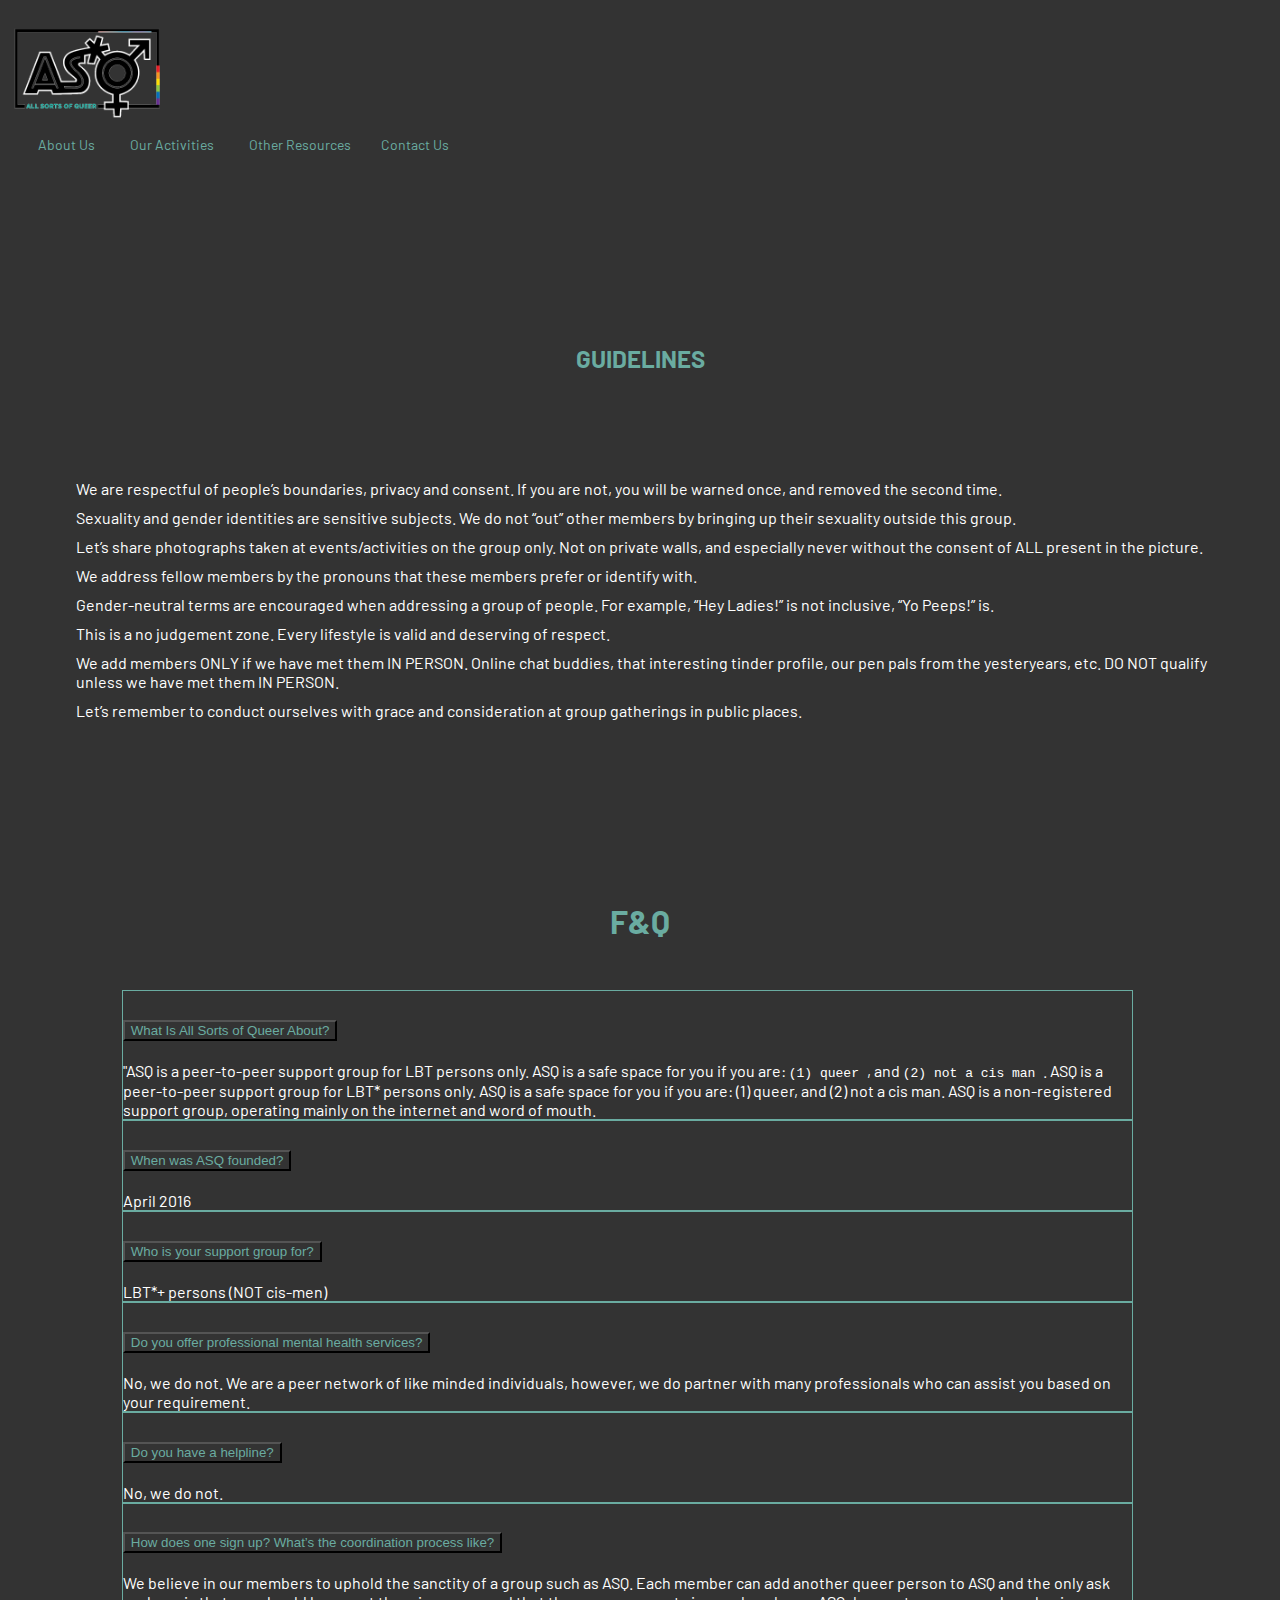
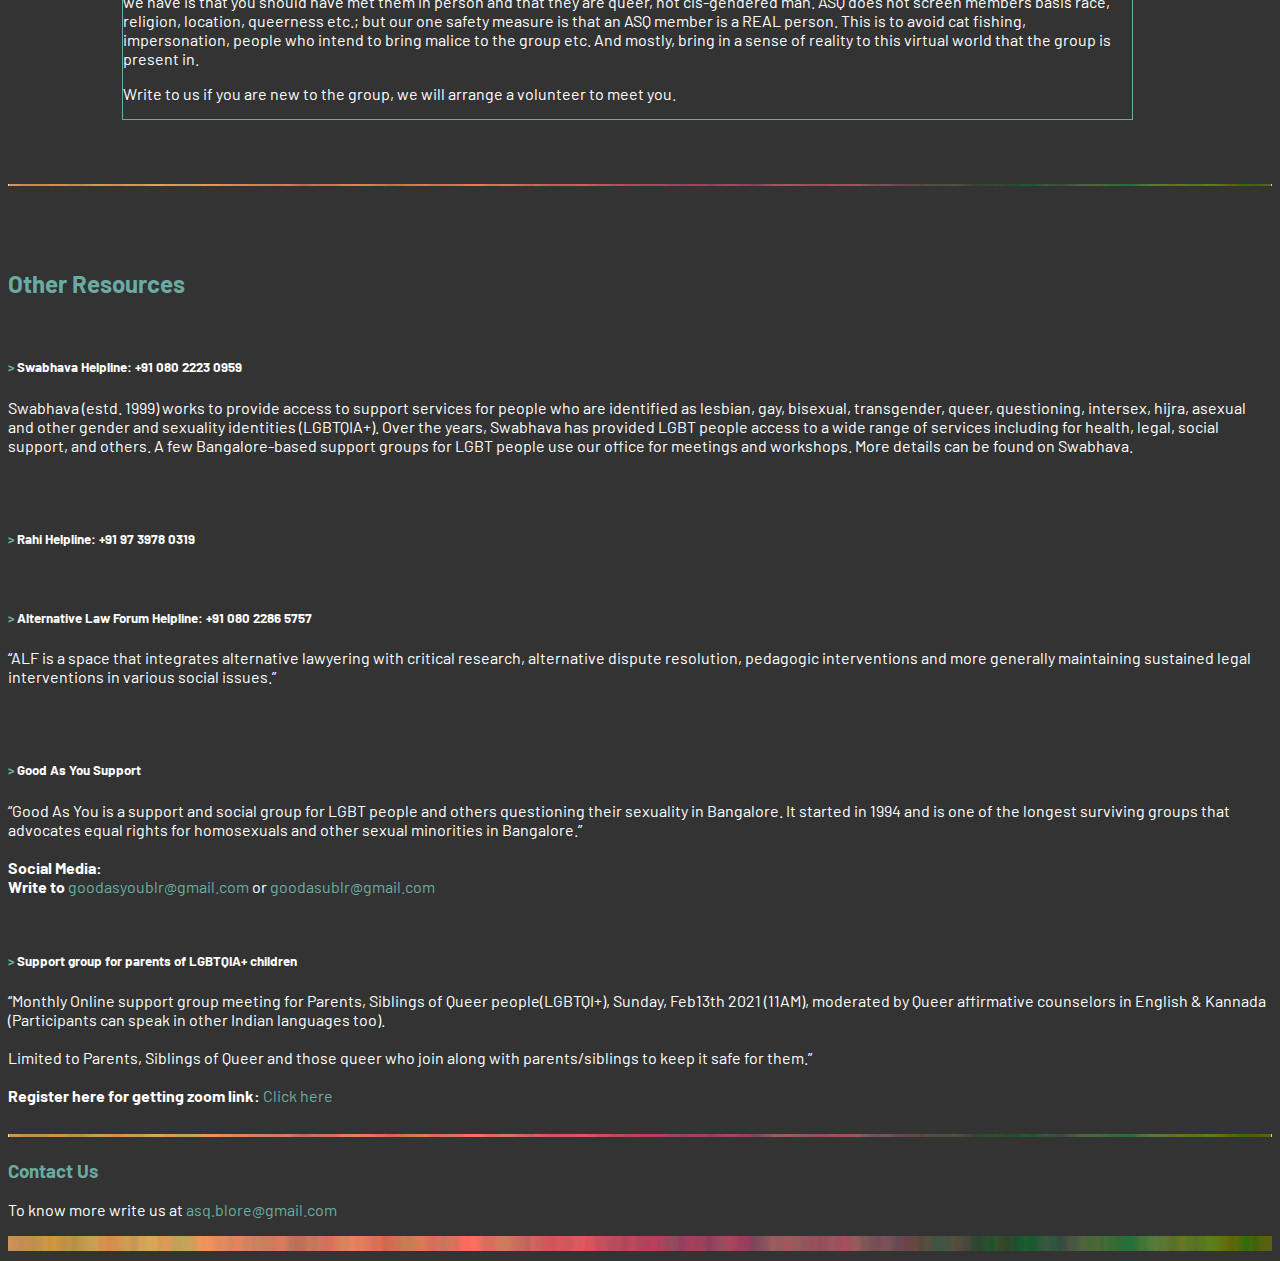
==== guidelines.html @ c31abba2 "feat: Added assets & font & dompleted remain UI work" ====
<!DOCTYPE html>
<html lang="en">

<head>
  <meta charset="utf-8">
  <meta content="width=device-width, initial-scale=1.0" name="viewport">
  <title>All Sorts of Queer - Guidelines</title>
  <meta content="" name="description">
  <meta content="" name="keywords">

  <!-- Favicons -->
  <link href="assets/img/favicon.ico" rel="icon" />

  <!-- Google Fonts -->
  <link rel="preconnect" href="https://fonts.googleapis.com">
  <link rel="preconnect" href="https://fonts.gstatic.com" crossorigin>
  <link href="https://fonts.googleapis.com/css2?family=Barlow:wght@300&display=swap" rel="stylesheet">

  <!-- Vendor CSS Files -->
  <link href="assets/vendor/aos/aos.css" rel="stylesheet" />
  <link href="assets/vendor/bootstrap/css/bootstrap.min.css" rel="stylesheet" />
  <link href="assets/vendor/bootstrap-icons/bootstrap-icons.css" rel="stylesheet" />
  <link href="assets/vendor/boxicons/css/boxicons.min.css" rel="stylesheet" />
  <link href="assets/vendor/glightbox/css/glightbox.min.css" rel="stylesheet" />
  <link href="assets/vendor/remixicon/remixicon.css" rel="stylesheet" />
  <link href="assets/vendor/swiper/swiper-bundle.min.css" rel="stylesheet" />

  <!-- Template Main CSS File -->
  <link href="assets/css/style.css" rel="stylesheet" />
</head>

<body>
  <!-- ======= Header ======= -->
  <header id="header" class="fixed-top">
    <div class="container d-flex align-items-center justify-content-between">
      <a href="index.html" class="logo"><img src="assets/img/ASQ-Logo.gif" alt="" style="max-height: 100px" /></a>
      <nav id="navbar" class="navbar">
        <ul>
          <li class="dropdown">
            <a href="#"><span>About Us</span> <i class="bi bi-chevron-down"></i></a>
            <ul>
              <li><a href="guidelines.html">Guidelines</a></li>
              <li><a href="guidelines.html#faq">FAQs</a></li>
            </ul>
          </li>
          <li class="dropdown">
            <a href="#"><span>Our Activities</span> <i class="bi bi-chevron-down"></i></a>
            <ul>
              <li><a href="#">Rooted Meetings</a></li>
              <li><a href="#">Other types of meetings</a></li>
            </ul>
          </li>
          <li>
            <a class="nav-link scrollto" href="#other-resources">Other Resources</a>
          </li>
          <li><a class="nav-link scrollto" href="#contact">Contact Us</a></li>
        </ul>
        <i class="bi bi-list mobile-nav-toggle"></i>
      </nav>
    </div>
  </header>
  <!-- End Header -->

  <!-- ======= Start Main ======= -->
  <main id="main">
    <!-- ======= Guidelines Section ======= -->
    <section class="inner-page about">
      <div class="container-lg" data-aos="fade-up">
        <div class="section-title">
          <h2>Guidelines</h2>
        </div>
        <div class="row content">
          <div class="d-flex justify-content-center align-items-center">
            <ul>
              <li><i class="ri-check-double-line"></i> We are respectful of people’s boundaries, privacy and consent. If
                you are not, you will be warned once, and removed the second time. </li>
              <li><i class="ri-check-double-line"></i> Sexuality and gender identities are sensitive subjects. We do not
                “out” other members by bringing up their sexuality outside this group.</li>
              <li><i class="ri-check-double-line"></i> Let’s share photographs taken at events/activities on the group
                only. Not on private walls, and especially never without the consent of ALL present in the picture.
              </li>
              <li><i class="ri-check-double-line"></i> We address fellow members by the pronouns that these members
                prefer or identify with.</li>
              <li><i class="ri-check-double-line"></i> Gender-neutral terms are encouraged when addressing a group of
                people. For example, “Hey Ladies!” is not inclusive, “Yo Peeps!” is. </li>
              <li><i class="ri-check-double-line"></i> This is a no judgement zone. Every lifestyle is valid and
                deserving of respect.</li>
              <li><i class="ri-check-double-line"></i> We add members ONLY if we have met them IN PERSON. Online chat
                buddies, that interesting tinder profile, our pen pals from the yesteryears, etc. DO NOT qualify unless
                we have met them IN PERSON.</li>
              <li><i class="ri-check-double-line"></i> Let’s remember to conduct ourselves with grace and consideration
                at group gatherings in public places.</li>
            </ul>
          </div>
        </div>
      </div>
    </section>
    <!-- ======= Guidelines Section ======= -->

    <!-- ======= F&Q Section ======= -->
    <section>
      <div class="section-title" id="faq">
        <h2>F&Q</h2>
      </div>

      <div class="accordion accordion-flush" id="accordionFlushExample" style="width: 80%; padding-left: 9%;">
        <div class="accordion-item">
          <h2 class="accordion-header" id="flush-headingOne">
            <button class="accordion-button collapsed" type="button" data-bs-toggle="collapse"
              data-bs-target="#flush-collapseOne" aria-expanded="false" aria-controls="flush-collapseOne">
              What Is All Sorts of Queer About?
            </button>
          </h2>
          <div id="flush-collapseOne" class="accordion-collapse collapse" aria-labelledby="flush-headingOne"
            data-bs-parent="#accordionFlushExample">
            <div class="accordion-body">"ASQ is a peer-to-peer support group for LBT persons only. ASQ is a safe space
              for you if you are: <code>(1) queer </code>, and <code> (2) not a cis man </code>. ASQ is a peer-to-peer
              support group for LBT* persons only. ASQ is a safe space for you if you are: (1) queer, and (2) not a cis
              man. ASQ is a non-registered support group, operating mainly on the internet and word of mouth.
            </div>
          </div>
        </div>

        <div class="accordion-item">
          <h2 class="accordion-header" id="flush-headingTwo">
            <button class="accordion-button collapsed" type="button" data-bs-toggle="collapse"
              data-bs-target="#flush-collapseTwo" aria-expanded="false" aria-controls="flush-collapseTwo">
              When was ASQ founded?
            </button>
          </h2>
          <div id="flush-collapseTwo" class="accordion-collapse collapse" aria-labelledby="flush-headingTwo"
            data-bs-parent="#accordionFlushExample">
            <div class="accordion-body">April 2016
            </div>
          </div>
        </div>

        <div class="accordion-item">
          <h2 class="accordion-header" id="flush-headingThree">
            <button class="accordion-button collapsed" type="button" data-bs-toggle="collapse"
              data-bs-target="#flush-collapseThree" aria-expanded="false" aria-controls="flush-collapseThree">
              Who is your support group for?
            </button>
          </h2>
          <div id="flush-collapseThree" class="accordion-collapse collapse" aria-labelledby="flush-headingThree"
            data-bs-parent="#accordionFlushExample">
            <div class="accordion-body">LBT*+ persons (NOT cis-men)</div>
          </div>
        </div>

        <div class="accordion-item">
          <h2 class="accordion-header" id="flush-headingFour">
            <button class="accordion-button collapsed" type="button" data-bs-toggle="collapse"
              data-bs-target="#flush-collapseFour" aria-expanded="false" aria-controls="flush-collapseFour">
              Do you offer professional mental health services?
            </button>
          </h2>
          <div id="flush-collapseFour" class="accordion-collapse collapse" aria-labelledby="flush-headingFour"
            data-bs-parent="#accordionFlushExample">
            <div class="accordion-body">No, we do not. We are a peer network of like minded individuals, however, we
              do partner with many professionals who can assist you based on your requirement.</div>
          </div>
        </div>

        <div class="accordion-item">
          <h2 class="accordion-header" id="flush-headingFive">
            <button class="accordion-button collapsed" type="button" data-bs-toggle="collapse"
              data-bs-target="#flush-collapseFive" aria-expanded="false" aria-controls="flush-collapseFive">
              Do you have a helpline?
            </button>
          </h2>
          <div id="flush-collapseFive" class="accordion-collapse collapse" aria-labelledby="flush-headingFive"
            data-bs-parent="#accordionFlushExample">
            <div class="accordion-body">No, we do not.</div>
          </div>
        </div>

        <div class="accordion-item">
          <h2 class="accordion-header" id="flush-headingSix">
            <button class="accordion-button collapsed" type="button" data-bs-toggle="collapse"
              data-bs-target="#flush-collapseSix" aria-expanded="false" aria-controls="flush-collapseSix">
              How does one sign up? What’s the coordination process like?
            </button>
          </h2>
          <div id="flush-collapseSix" class="accordion-collapse collapse" aria-labelledby="flush-headingSix"
            data-bs-parent="#accordionFlushExample">
            <div class="accordion-body">We believe in our members to uphold the sanctity of a group such as ASQ. Each
              member can add another queer person to ASQ and the only ask we have is that you should have met them in
              person and that they are queer, not cis-gendered man. ASQ does not screen members basis race, religion,
              location, queerness etc.; but our one safety measure is that an ASQ member is a REAL person. This is to
              avoid cat fishing, impersonation, people who intend to bring malice to the group etc. And mostly, bring
              in a sense of reality to this virtual world that the group is present in.

              <p>Write to us if you are new to the group, we will arrange a volunteer to meet you. </p>
            </div>
          </div>
        </div>
    </section>
    <!-- ======= F&Q Section ======= -->
  </main>
  <!-- End #main -->

  <div class="container" data-aos="fade-up">
    <img src="/assets/img/Strip.png" alt="footer" width="100%" />

    <header class="section-header margint5">
      <h2 class="text-left text-teal text-uppercase">Other Resources</h2>
    </header>

    <div class="row">
      <div class="col-lg-12 mt-2 mb-lg-2">
        <div class="box" data-aos="fade-up" data-aos-delay="200">
          <img src="assets/img/values-1.png" class="img-fluid" alt="" />
          <h5>
            <span class="text-teal">></span> Swabhava Helpline: +91 080 2223
            0959 <br />
          </h5>
          <p>
            Swabhava (estd. 1999) works to provide access to support services
            for people who are identified as lesbian, gay, bisexual,
            transgender, queer, questioning, intersex, hijra, asexual and
            other gender and sexuality identities (LGBTQIA+). Over the years,
            Swabhava has provided LGBT people access to a wide range of
            services including for health, legal, social support, and others.
            A few Bangalore-based support groups for LGBT people use our
            office for meetings and workshops. More details can be found on
            Swabhava.<br /><br />
          </p>
        </div>
      </div>

      <div class="col-lg-12 mt-2 mb-lg-2">
        <div class="box" data-aos="fade-up" data-aos-delay="400">
          <img src="assets/img/values-2.png" class="img-fluid" alt="" />
          <h5>
            <span class="text-teal">></span> Rahi Helpline: +91 97 3978 0319
            <br />
          </h5>
        </div>
      </div>

      <div class="col-lg-12 mt-2 mb-lg-2">
        <div class="box" data-aos="fade-up" data-aos-delay="600">
          <img src="assets/img/values-3.png" class="img-fluid" alt="" />
          <h5>
            <span class="text-teal">></span> Alternative Law Forum Helpline:
            +91 080 2286 5757 <br />
          </h5>
          <p>
            “ALF is a space that integrates alternative lawyering with
            critical research, alternative dispute resolution, pedagogic
            interventions and more generally maintaining sustained legal
            interventions in various social issues.”
            <br /><br />
          </p>
        </div>
      </div>

      <div class="col-lg-12 mt-2 mb-lg-2">
        <div class="box" data-aos="fade-up" data-aos-delay="600">
          <img src="assets/img/values-3.png" class="img-fluid" alt="" />
          <h5><span class="text-teal">></span> Good As You Support</h5>
          <p>
            “Good As You is a support and social group for LGBT people and
            others questioning their sexuality in Bangalore. It started in
            1994 and is one of the longest surviving groups that advocates
            equal rights for homosexuals and other sexual minorities in
            Bangalore.”
            <br /><br />
            <strong>Social Media:</strong>
            <a href="https://www.facebook.com/goodasyoublr">
              <i class="bi bi-facebook"></i></a>
            <a href="https://www.instagram.com/goodasyou.blr/">
              <i class="bi bi-instagram"></i></a><br />
            <strong>Write to </strong>
            <a href="mailto:goodasyoublr@gmail.com">goodasyoublr@gmail.com</a>
            or
            <a href="mailto:goodasublr@gmail.com"> goodasublr@gmail.com</a>
          </p>
        </div>
      </div>

      <div class="col-lg-12 mt-2 mb-lg-2">
        <div class="box" data-aos="fade-up" data-aos-delay="600">
          <img src="assets/img/values-3.png" class="img-fluid" alt="" />
          <h5>
            <span class="text-teal">></span> Support group for parents of
            LGBTQIA+ children
          </h5>
          <p>
            “Monthly Online support group meeting for Parents, Siblings of
            Queer people(LGBTQI+), Sunday, Feb13th 2021 (11AM), moderated by
            Queer affirmative counselors in English & Kannada (Participants
            can speak in other Indian languages too).<br />
            <br />
            Limited to Parents, Siblings of Queer and those queer who join
            along with parents/siblings to keep it safe for them.”
            <br /><br />
            <strong>Register here for getting zoom link:</strong><a href="https://forms.gle/ZbEtQ89uDoyupUM97"> Click
              here</a>
          </p>
        </div>
      </div>
    </div>
    <img src="/assets/img/Strip.png" alt="footer" width="100%" />
  </div>

  <!-- Copyright Section -->
  <div id="copyright" class="container mt-4">
    <h3 class="text-left text-teal">Contact Us</h3>
    <div class="row content justify-content-start">
        <div class="col-lg-12 pt-4 pt-lg-0">
            <p class="text-left">
                To know more write us at
                <a href="mailto:asq.blore@gmail.com">
                    <span class="text-teal">asq.blore@gmail.com</span>
                </a>
            </p>
        </div>
    </div>
</div>

<footer>
    <img src="/assets/img/footer.jpg" alt="footer" width="100%" />
</footer>

  <div id="preloader"></div>
  <a href="#" class="back-to-top d-flex align-items-center justify-content-center"><i
      class="bi bi-arrow-up-short"></i></a>

  <!-- Vendor JS Files -->
  <script src="assets/vendor/purecounter/purecounter.js"></script>
  <script src="assets/vendor/aos/aos.js"></script>
  <script src="assets/vendor/bootstrap/js/bootstrap.bundle.min.js"></script>
  <script src="assets/vendor/glightbox/js/glightbox.min.js"></script>
  <script src="assets/vendor/isotope-layout/isotope.pkgd.min.js"></script>
  <script src="assets/vendor/swiper/swiper-bundle.min.js"></script>
  <script src="assets/vendor/php-email-form/validate.js"></script>

  <!-- Template Main JS File -->
  <script src="assets/js/main.js"></script>
</body>

</html>
---- assets/css/style.css ----
/*--------------------------------------------------------------
# General
--------------------------------------------------------------*/
body {
  font-family: "Barlow", sans-serif;
  color: #fff;
  background-color: #333333;
}

.accordion-item {
  background-color: #333333 !important;
  border: 1px solid #6aaca1;
}
.accordion-button {
  background-color: #333333 !important;
}

.accordion-button:focus {
  border-color: #97ccc3 !important;
  box-shadow: 0 0 0 0.25rem rgb(106 172 161 / 25%) 
}

.accordion-button,
.accordion-button:not(.collapsed),
a {
  color: #6aaca1;
  text-decoration: none;
}

a:hover {
  color: #469fdf;
  text-decoration: none;
}

h1,
h2,
h3,
h4,
h5,
h6 {
  font-family: "Barlow", sans-serif;
}

/*--------------------------------------------------------------
# Back to top button
--------------------------------------------------------------*/
.back-to-top {
  position: fixed;
  visibility: hidden;
  opacity: 0;
  right: 15px;
  bottom: 15px;
  z-index: 996;
  background: #6aaca1;
  width: 40px;
  height: 40px;
  border-radius: 4px;
  transition: all 0.4s;
}
.back-to-top i {
  font-size: 28px;
  color: #fff;
  line-height: 0;
}
.back-to-top:hover {
  background: #3e9bdd;
  color: #fff;
}
.back-to-top.active {
  visibility: visible;
  opacity: 1;
}

/*--------------------------------------------------------------
# Preloader
--------------------------------------------------------------*/
#preloader {
  position: fixed;
  top: 0;
  left: 0;
  right: 0;
  bottom: 0;
  z-index: 9999;
  overflow: hidden;
  background: #fff;
}

#preloader:before {
  content: "";
  position: fixed;
  top: calc(50% - 30px);
  left: calc(50% - 30px);
  border: 6px solid #6aaca1;
  border-top-color: #fff;
  border-bottom-color: #fff;
  border-radius: 50%;
  width: 60px;
  height: 60px;
  -webkit-animation: animate-preloader 1s linear infinite;
  animation: animate-preloader 1s linear infinite;
}

@-webkit-keyframes animate-preloader {
  0% {
    transform: rotate(0deg);
  }
  100% {
    transform: rotate(360deg);
  }
}

@keyframes animate-preloader {
  0% {
    transform: rotate(0deg);
  }
  100% {
    transform: rotate(360deg);
  }
}
/*--------------------------------------------------------------
# Disable aos animation delay on mobile devices
--------------------------------------------------------------*/
@media screen and (max-width: 768px) {
  [data-aos-delay] {
    transition-delay: 0 !important;
  }
}
/*--------------------------------------------------------------
# Header
--------------------------------------------------------------*/
#header {
  transition: all 0.5s;
  background: #333333;
  z-index: 997;
  padding: 15px 0;
}
#header.header-scrolled {
  border-color: #fff;
  box-shadow: 0px 2px 15px rgba(18, 66, 101, 0.08);
}
#header .logo {
  font-size: 28px;
  margin: 0;
  padding: 0;
  line-height: 1;
  font-weight: 300;
  letter-spacing: 0.5px;
  font-family: "Barlow", sans-serif;
}
#header .logo a {
  color: #6aaca1;
}
#header .logo img {
  max-height: 40px;
}
@media (max-width: 992px) {
  #header .logo {
    font-size: 28px;
  }
}

/*--------------------------------------------------------------
# Navigation Menu
--------------------------------------------------------------*/
/**
* Desktop Navigation 
*/
.navbar {
  padding: 0;
}
.navbar ul {
  margin: 0;
  padding: 0;
  display: flex;
  list-style: none;
  align-items: center;
}
.navbar li {
  position: relative;
}
.navbar a,
.navbar a:focus {
  display: flex;
  align-items: center;
  justify-content: space-between;
  padding: 10px 0 10px 30px;
  font-size: 14px;
  color: #6aaca1;
  white-space: nowrap;
  transition: 0.3s;
}
.navbar a i,
.navbar a:focus i {
  font-size: 12px;
  line-height: 0;
  margin-left: 5px;
}
.navbar a:hover,
.navbar .active,
.navbar .active:focus,
.navbar li:hover > a {
  color: #6aaca1;
}
.navbar .getstarted,
.navbar .getstarted:focus {
  background: #6aaca1;
  padding: 8px 20px;
  margin-left: 30px;
  border-radius: 4px;
  color: #fff;
}
.navbar .getstarted:hover,
.navbar .getstarted:focus:hover {
  color: #fff;
  background: #3194db;
}
.navbar .dropdown ul {
  display: block;
  position: absolute;
  left: 14px;
  top: calc(100% + 30px);
  margin: 0;
  padding: 10px 0;
  z-index: 99;
  opacity: 0;
  visibility: hidden;
  background: #fff;
  box-shadow: 0px 0px 30px rgba(127, 137, 161, 0.25);
  transition: 0.3s;
  border-radius: 4px;
}
.navbar .dropdown ul li {
  min-width: 200px;
}
.navbar .dropdown ul a {
  padding: 10px 20px;
  text-transform: none;
}
.navbar .dropdown ul a i {
  font-size: 12px;
}
.navbar .dropdown ul a:hover,
.navbar .dropdown ul .active:hover,
.navbar .dropdown ul li:hover > a {
  color: #6aaca1;
}
.navbar .dropdown:hover > ul {
  opacity: 1;
  top: 100%;
  visibility: visible;
}
.navbar .dropdown .dropdown ul {
  top: 0;
  left: calc(100% - 30px);
  visibility: hidden;
}
.navbar .dropdown .dropdown:hover > ul {
  opacity: 1;
  top: 0;
  left: 100%;
  visibility: visible;
}
@media (max-width: 1366px) {
  .navbar .dropdown .dropdown ul {
    left: -90%;
  }
  .navbar .dropdown .dropdown:hover > ul {
    left: -100%;
  }
}

/**
* Mobile Navigation 
*/
.mobile-nav-toggle {
  color: #6aaca1;
  font-size: 28px;
  cursor: pointer;
  display: none;
  line-height: 0;
  transition: 0.5s;
}
.mobile-nav-toggle.bi-x {
  color: #fff;
}

@media (max-width: 991px) {
  .mobile-nav-toggle {
    display: block;
  }

  .navbar ul {
    display: none;
  }
}
.navbar-mobile {
  position: fixed;
  overflow: hidden;
  top: 0;
  right: 0;
  left: 0;
  bottom: 0;
  background: rgba(10, 38, 58, 0.9);
  transition: 0.3s;
  z-index: 999;
}
.navbar-mobile .mobile-nav-toggle {
  position: absolute;
  top: 15px;
  right: 15px;
}
.navbar-mobile ul {
  display: block;
  position: absolute;
  top: 55px;
  right: 15px;
  bottom: 15px;
  left: 15px;
  padding: 10px 0;
  background-color: #fff;
  overflow-y: auto;
  transition: 0.3s;
}
.navbar-mobile a,
.navbar-mobile a:focus {
  padding: 10px 20px;
  font-size: 15px;
  color: #6aaca1;
}
.navbar-mobile a:hover,
.navbar-mobile .active,
.navbar-mobile li:hover > a {
  color: #6aaca1;
}
.navbar-mobile .getstarted,
.navbar-mobile .getstarted:focus {
  margin: 15px;
}
.navbar-mobile .dropdown ul {
  position: static;
  display: none;
  margin: 10px 20px;
  padding: 10px 0;
  z-index: 99;
  opacity: 1;
  visibility: visible;
  background: #fff;
  box-shadow: 0px 0px 30px rgba(127, 137, 161, 0.25);
}
.navbar-mobile .dropdown ul li {
  min-width: 200px;
}
.navbar-mobile .dropdown ul a {
  padding: 10px 20px;
}
.navbar-mobile .dropdown ul a i {
  font-size: 12px;
}
.navbar-mobile .dropdown ul a:hover,
.navbar-mobile .dropdown ul .active:hover,
.navbar-mobile .dropdown ul li:hover > a {
  color: #6aaca1;
}
.navbar-mobile .dropdown > .dropdown-active {
  display: block;
}

/*--------------------------------------------------------------
# Hero Section
--------------------------------------------------------------*/
#hero {
  width: 100%;
  height: 100vh;
  background-color: #333333;
  /* background: url("../img/hero-bg.jpg") top center; */
  /* background-size: cover; */
  /* position: relative; */
}

#hero .container {
  padding-top: 28px;
}
#hero h1 {
  margin: 0;
  font-size: 56px;
  font-weight: 700;
  line-height: 72px;
  color: #6aaca1;
  font-family: "Barlow", sans-serif;
}
#hero h2 {
  color: #5e5e5e;
  margin: 10px 0 0 0;
  font-size: 22px;
}
#hero .btn-get-started {
  font-family: "Barlow", sans-serif;
  font-weight: 500;
  font-size: 14px;
  letter-spacing: 0.5px;
  display: inline-block;
  padding: 14px 50px;
  border-radius: 5px;
  transition: 0.5s;
  margin-top: 30px;
  color: #fff;
  background: #6aaca1;
}
#hero .icon-boxes {
  margin-top: 100px;
}
#hero .icon-box {
  padding: 50px 30px;
  position: relative;
  overflow: hidden;
  background: #fff;
  box-shadow: 0 0 29px 0 rgba(18, 66, 101, 0.08);
  transition: all 0.3s ease-in-out;
  border-radius: 8px;
  z-index: 1;
}
#hero .icon-box .title {
  font-weight: 700;
  margin-bottom: 15px;
  font-size: 18px;
}
#hero .icon-box .title a {
  color: #6aaca1;
  transition: 0.3s;
}
#hero .icon-box .description {
  font-size: 15px;
  line-height: 28px;
  margin-bottom: 0;
}
#hero .icon-box .icon {
  margin-bottom: 40px;
  padding-top: 20px;
  display: inline-block;
  transition: all 0.3s ease-in-out;
  font-size: 36px;
  line-height: 1;
  color: #6aaca1;
}
#hero .icon-box:hover {
  transform: scale(1.08);
}
#hero .icon-box:hover .title a {
  color: #6aaca1;
}
@media (max-height: 800px) {
  #hero {
    height: auto;
  }
}
@media (max-width: 992px) {
  #hero {
    height: auto;
  }
  #hero h1 {
    font-size: 28px;
    line-height: 36px;
  }
  #hero h2 {
    font-size: 18px;
    line-height: 24px;
  }
}

/*--------------------------------------------------------------
# Sections General
--------------------------------------------------------------*/
section {
  padding: 50px 0;
  overflow: hidden;
}

.section-bg {
  background-color: #f8fbfe;
}

.section-title {
  text-align: center;
  padding-bottom: 30px;
}
.section-title h2 {
  font-size: 32px;
  font-weight: bold;
  text-transform: uppercase;
  margin-bottom: 20px;
  padding-bottom: 0;
  color: #6aaca1;
}
.section-title p {
  margin-bottom: 0;
  font-size: 14px;
  color: #919191;
}

/*--------------------------------------------------------------
# About
--------------------------------------------------------------*/
.about .content h3 {
  font-weight: 600;
  font-size: 26px;
}
.about .content ul {
  list-style: none;
  padding: 0;
}
.about .content ul li {
  padding-left: 28px;
  position: relative;
}
.about .content ul li + li {
  margin-top: 10px;
}
.about .content ul i {
  position: absolute;
  left: 0;
  top: 2px;
  font-size: 20px;
  color: #6aaca1;
  line-height: 1;
}
.about .content p:last-child {
  margin-bottom: 0;
}
.about .content .btn-learn-more {
  font-family: "Barlow", sans-serif;
  font-weight: 600;
  font-size: 14px;
  letter-spacing: 1px;
  display: inline-block;
  padding: 12px 32px;
  border-radius: 5px;
  transition: 0.3s;
  line-height: 1;
  color: #6aaca1;
  -webkit-animation-delay: 0.8s;
  animation-delay: 0.8s;
  margin-top: 6px;
  border: 2px solid #6aaca1;
}
.about .content .btn-learn-more:hover {
  background: #6aaca1;
  color: #fff;
  text-decoration: none;
}

/*--------------------------------------------------------------
# Counts
--------------------------------------------------------------*/
.counts {
  padding: 60px 0;
}
.counts .count-box {
  width: 100%;
  text-align: center;
}
.counts .count-box span {
  font-size: 48px;
  line-height: 48px;
  display: block;
  font-weight: 700;
  color: #6aaca1;
  margin-left: 80px;
  margin: auto;
}
.counts .count-box p {
  padding: 8px 0 0 0;
  font-family: "Barlow", sans-serif;
  font-weight: 600;
  font-size: 14px;
  color: #1e6ca6;
}

/*--------------------------------------------------------------
# About Video
--------------------------------------------------------------*/
.about-video .content {
  font-size: 15px;
}
.about-video .content h3 {
  font-weight: 700;
  font-size: 24px;
  color: #6aaca1;
}
.about-video .content ul {
  list-style: none;
  padding: 0;
}
.about-video .content ul li {
  padding-bottom: 10px;
  padding-left: 28px;
  position: relative;
}
.about-video .content ul i {
  font-size: 24px;
  color: #6aaca1;
  position: absolute;
  left: 0;
  top: -2px;
}
.about-video .content p:last-child {
  margin-bottom: 0;
}
.about-video .play-btn {
  width: 94px;
  height: 94px;
  background: radial-gradient(#6aaca1 50%, rgba(36, 135, 206, 0.4) 52%);
  border-radius: 50%;
  display: block;
  position: absolute;
  left: calc(50% - 47px);
  top: calc(50% - 47px);
  overflow: hidden;
}
.about-video .play-btn::after {
  content: "";
  position: absolute;
  left: 50%;
  top: 50%;
  transform: translateX(-40%) translateY(-50%);
  width: 0;
  height: 0;
  border-top: 10px solid transparent;
  border-bottom: 10px solid transparent;
  border-left: 15px solid #fff;
  z-index: 100;
  transition: all 400ms cubic-bezier(0.55, 0.055, 0.675, 0.19);
}
.about-video .play-btn::before {
  content: "";
  position: absolute;
  width: 120px;
  height: 120px;
  -webkit-animation-delay: 0s;
  animation-delay: 0s;
  -webkit-animation: pulsate-btn 2s;
  animation: pulsate-btn 2s;
  -webkit-animation-direction: forwards;
  animation-direction: forwards;
  -webkit-animation-iteration-count: infinite;
  animation-iteration-count: infinite;
  -webkit-animation-timing-function: steps;
  animation-timing-function: steps;
  opacity: 1;
  border-radius: 50%;
  border: 5px solid rgba(36, 135, 206, 0.7);
  top: -15%;
  left: -15%;
  background: rgba(198, 16, 0, 0);
}
.about-video .play-btn:hover::after {
  border-left: 15px solid #6aaca1;
  transform: scale(20);
}
.about-video .play-btn:hover::before {
  content: "";
  position: absolute;
  left: 50%;
  top: 50%;
  transform: translateX(-40%) translateY(-50%);
  width: 0;
  height: 0;
  border: none;
  border-top: 10px solid transparent;
  border-bottom: 10px solid transparent;
  border-left: 15px solid #fff;
  z-index: 200;
  -webkit-animation: none;
  animation: none;
  border-radius: 0;
}

@-webkit-keyframes pulsate-btn {
  0% {
    transform: scale(0.6, 0.6);
    opacity: 1;
  }
  100% {
    transform: scale(1, 1);
    opacity: 0;
  }
}

@keyframes pulsate-btn {
  0% {
    transform: scale(0.6, 0.6);
    opacity: 1;
  }
  100% {
    transform: scale(1, 1);
    opacity: 0;
  }
}
/*--------------------------------------------------------------
# Clients
--------------------------------------------------------------*/
.clients {
  padding: 15px 0;
  text-align: center;
}
.clients img {
  max-width: 100%;
  transition: all 0.4s ease-in-out;
  display: inline-block;
}
@media (max-width: 768px) {
  .clients img {
    max-width: 40%;
  }
}

/*--------------------------------------------------------------
# Testimonials
--------------------------------------------------------------*/
.testimonials .testimonials-carousel,
.testimonials .testimonials-slider {
  overflow: hidden;
}
.testimonials .testimonial-item {
  box-sizing: content-box;
  text-align: center;
  min-height: 320px;
}
.testimonials .testimonial-item .testimonial-img {
  width: 90px;
  border-radius: 50%;
  margin: 0 auto;
}
.testimonials .testimonial-item h3 {
  font-size: 18px;
  font-weight: bold;
  margin: 10px 0 5px 0;
  color: #111;
}
.testimonials .testimonial-item h4 {
  font-size: 14px;
  color: #999;
  margin: 0;
}
.testimonials .testimonial-item .quote-icon-left,
.testimonials .testimonial-item .quote-icon-right {
  color: #c9e3f5;
  font-size: 26px;
}
.testimonials .testimonial-item .quote-icon-left {
  display: inline-block;
  left: -5px;
  position: relative;
}
.testimonials .testimonial-item .quote-icon-right {
  display: inline-block;
  right: -5px;
  position: relative;
  top: 10px;
}
.testimonials .testimonial-item p {
  font-style: italic;
  margin: 0 15px 15px 15px;
  padding: 20px;
  background: #f3f9fd;
  position: relative;
  margin-bottom: 35px;
  border-radius: 6px;
}
.testimonials .testimonial-item p::after {
  content: "";
  width: 0;
  height: 0;
  border-top: 20px solid #f3f9fd;
  border-right: 20px solid transparent;
  border-left: 20px solid transparent;
  position: absolute;
  bottom: -20px;
  left: calc(50% - 20px);
}
.testimonials .swiper-pagination {
  margin-top: 20px;
  position: relative;
}
.testimonials .swiper-pagination .swiper-pagination-bullet {
  width: 12px;
  height: 12px;
  background-color: #fff;
  opacity: 1;
  border: 1px solid #6aaca1;
}
.testimonials .swiper-pagination .swiper-pagination-bullet-active {
  background-color: #6aaca1;
}

/*--------------------------------------------------------------
# Services
--------------------------------------------------------------*/
.services .icon-box {
  text-align: center;
  padding: 70px 20px 80px 20px;
  transition: all ease-in-out 0.3s;
  background: #fff;
  box-shadow: 0px 5px 90px 0px rgba(110, 123, 131, 0.05);
}
.services .icon-box .icon {
  margin: 0 auto;
  width: 100px;
  height: 100px;
  display: flex;
  align-items: center;
  justify-content: center;
  transition: ease-in-out 0.3s;
  position: relative;
}
.services .icon-box .icon i {
  font-size: 36px;
  transition: 0.5s;
  position: relative;
}
.services .icon-box .icon svg {
  position: absolute;
  top: 0;
  left: 0;
}
.services .icon-box .icon svg path {
  transition: 0.5s;
  fill: #f5f5f5;
}
.services .icon-box h4 {
  font-weight: 600;
  margin: 10px 0 15px 0;
  font-size: 22px;
}
.services .icon-box h4 a {
  color: #6aaca1;
  transition: ease-in-out 0.3s;
}
.services .icon-box p {
  line-height: 24px;
  font-size: 14px;
  margin-bottom: 0;
}
.services .icon-box:hover {
  border-color: #fff;
  box-shadow: 0px 0 35px 0 rgba(0, 0, 0, 0.08);
}
.services .iconbox-blue i {
  color: #47aeff;
}
.services .iconbox-blue:hover .icon i {
  color: #fff;
}
.services .iconbox-blue:hover .icon path {
  fill: #47aeff;
}
.services .iconbox-orange i {
  color: #ffa76e;
}
.services .iconbox-orange:hover .icon i {
  color: #fff;
}
.services .iconbox-orange:hover .icon path {
  fill: #ffa76e;
}
.services .iconbox-pink i {
  color: #e80368;
}
.services .iconbox-pink:hover .icon i {
  color: #fff;
}
.services .iconbox-pink:hover .icon path {
  fill: #e80368;
}
.services .iconbox-yellow i {
  color: #ffbb2c;
}
.services .iconbox-yellow:hover .icon i {
  color: #fff;
}
.services .iconbox-yellow:hover .icon path {
  fill: #ffbb2c;
}
.services .iconbox-red i {
  color: #ff5828;
}
.services .iconbox-red:hover .icon i {
  color: #fff;
}
.services .iconbox-red:hover .icon path {
  fill: #ff5828;
}
.services .iconbox-teal i {
  color: #11dbcf;
}
.services .iconbox-teal:hover .icon i {
  color: #fff;
}
.services .iconbox-teal:hover .icon path {
  fill: #11dbcf;
}

/*--------------------------------------------------------------
# Cta
--------------------------------------------------------------*/
.cta {
  background: #6aaca1;
  background-size: cover;
  padding: 60px 0;
}
.cta h3 {
  color: #fff;
  font-size: 28px;
  font-weight: 700;
}
.cta p {
  color: #fff;
}
.cta .cta-btn {
  font-family: "Barlow", sans-serif;
  font-weight: 600;
  font-size: 14px;
  letter-spacing: 1px;
  display: inline-block;
  padding: 10px 35px;
  border-radius: 5px;
  transition: 0.5s;
  margin-top: 10px;
  border: 2px solid #fff;
  color: #fff;
}
.cta .cta-btn:hover {
  background: #fff;
  color: #6aaca1;
}

/*--------------------------------------------------------------
# Portfolio
--------------------------------------------------------------*/
.portfolio .portfolio-item {
  margin-bottom: 30px;
}
.portfolio #portfolio-flters {
  padding: 0;
  margin: 0 auto 35px auto;
  list-style: none;
  text-align: center;
  border-radius: 50px;
  padding: 2px 15px;
}
.portfolio #portfolio-flters li {
  cursor: pointer;
  display: inline-block;
  padding: 10px 15px 8px 15px;
  font-size: 14px;
  font-weight: 600;
  line-height: 1;
  text-transform: uppercase;
  color: #444444;
  margin-bottom: 5px;
  transition: all 0.3s ease-in-out;
}
.portfolio #portfolio-flters li:hover,
.portfolio #portfolio-flters li.filter-active {
  color: #6aaca1;
}
.portfolio #portfolio-flters li:last-child {
  margin-right: 0;
}
.portfolio .portfolio-wrap {
  transition: 0.3s;
  position: relative;
  overflow: hidden;
  z-index: 1;
}
.portfolio .portfolio-wrap::before {
  content: "";
  background: rgba(36, 135, 206, 0.6);
  position: absolute;
  left: 30px;
  right: 30px;
  top: 30px;
  bottom: 30px;
  transition: all ease-in-out 0.3s;
  z-index: 2;
  opacity: 0;
}
.portfolio .portfolio-wrap .portfolio-info {
  opacity: 0;
  position: absolute;
  top: 0;
  left: 0;
  right: 0;
  bottom: 0;
  text-align: center;
  z-index: 3;
  transition: all ease-in-out 0.3s;
  display: flex;
  flex-direction: column;
  justify-content: center;
  align-items: center;
}
.portfolio .portfolio-wrap .portfolio-info::before {
  display: block;
  content: "";
  width: 48px;
  height: 48px;
  position: absolute;
  top: 35px;
  left: 35px;
  border-top: 3px solid #fff;
  border-left: 3px solid #fff;
  transition: all 0.5s ease 0s;
  z-index: 9994;
}
.portfolio .portfolio-wrap .portfolio-info::after {
  display: block;
  content: "";
  width: 48px;
  height: 48px;
  position: absolute;
  bottom: 35px;
  right: 35px;
  border-bottom: 3px solid #fff;
  border-right: 3px solid #fff;
  transition: all 0.5s ease 0s;
  z-index: 9994;
}
.portfolio .portfolio-wrap .portfolio-info h4 {
  font-size: 20px;
  color: #fff;
  font-weight: 600;
}
.portfolio .portfolio-wrap .portfolio-info p {
  color: #ffffff;
  font-size: 14px;
  text-transform: uppercase;
  padding: 0;
  margin: 0;
}
.portfolio .portfolio-wrap .portfolio-links {
  text-align: center;
  z-index: 4;
}
.portfolio .portfolio-wrap .portfolio-links a {
  color: rgba(255, 255, 255, 0.6);
  margin: 0 2px;
  font-size: 28px;
  display: inline-block;
  transition: 0.3s;
}
.portfolio .portfolio-wrap .portfolio-links a:hover {
  color: #fff;
}
.portfolio .portfolio-wrap:hover::before {
  top: 0;
  left: 0;
  right: 0;
  bottom: 0;
  opacity: 1;
}
.portfolio .portfolio-wrap:hover .portfolio-info {
  opacity: 1;
}
.portfolio .portfolio-wrap:hover .portfolio-info::before {
  top: 15px;
  left: 15px;
}
.portfolio .portfolio-wrap:hover .portfolio-info::after {
  bottom: 15px;
  right: 15px;
}

/*--------------------------------------------------------------
# Portfolio Details
--------------------------------------------------------------*/
.portfolio-details {
  padding-top: 40px;
}
.portfolio-details .portfolio-details-slider img {
  width: 100%;
}
.portfolio-details .portfolio-details-slider .swiper-pagination {
  margin-top: 20px;
  position: relative;
}
.portfolio-details
  .portfolio-details-slider
  .swiper-pagination
  .swiper-pagination-bullet {
  width: 12px;
  height: 12px;
  background-color: #fff;
  opacity: 1;
  border: 1px solid #6aaca1;
}
.portfolio-details
  .portfolio-details-slider
  .swiper-pagination
  .swiper-pagination-bullet-active {
  background-color: #6aaca1;
}
.portfolio-details .portfolio-info {
  padding: 30px;
  box-shadow: 0px 0 30px rgba(18, 66, 101, 0.08);
}
.portfolio-details .portfolio-info h3 {
  font-size: 22px;
  font-weight: 700;
  margin-bottom: 20px;
  padding-bottom: 20px;
  border-bottom: 1px solid #eee;
}
.portfolio-details .portfolio-info ul {
  list-style: none;
  padding: 0;
  font-size: 15px;
}
.portfolio-details .portfolio-info ul li + li {
  margin-top: 10px;
}
.portfolio-details .portfolio-description {
  padding-top: 30px;
}
.portfolio-details .portfolio-description h2 {
  font-size: 26px;
  font-weight: 700;
  margin-bottom: 20px;
}
.portfolio-details .portfolio-description p {
  padding: 0;
}

/*--------------------------------------------------------------
# Team
--------------------------------------------------------------*/
.team .member {
  margin-bottom: 20px;
  overflow: hidden;
  text-align: center;
  border-radius: 4px;
  background: #fff;
  box-shadow: 0px 2px 15px rgba(18, 66, 101, 0.08);
}
.team .member .member-img {
  position: relative;
  overflow: hidden;
}
.team .member .social {
  position: absolute;
  left: 0;
  bottom: 0;
  right: 0;
  height: 40px;
  opacity: 0;
  transition: ease-in-out 0.3s;
  text-align: center;
  background: rgba(255, 255, 255, 0.85);
  display: inline-flex;
  align-items: center;
  justify-content: center;
}
.team .member .social a {
  transition: color 0.3s;
  color: #6aaca1;
  margin: 0 10px;
  display: inline-block;
}
.team .member .social a:hover {
  color: #6aaca1;
}
.team .member .social i {
  font-size: 18px;
  margin: 0 2px;
  line-height: 0;
}
.team .member .member-info {
  padding: 25px 15px;
}
.team .member .member-info h4 {
  font-weight: 700;
  margin-bottom: 5px;
  font-size: 18px;
  color: #6aaca1;
}
.team .member .member-info span {
  display: block;
  font-size: 13px;
  font-weight: 400;
  color: #aaaaaa;
}
.team .member .member-info p {
  font-style: italic;
  font-size: 14px;
  line-height: 26px;
  color: #777777;
}
.team .member:hover .social {
  opacity: 1;
}

/*--------------------------------------------------------------
# Pricing
--------------------------------------------------------------*/
.pricing .box {
  padding: 40px 20px;
  text-align: center;
  border-radius: 8px;
  position: relative;
  overflow: hidden;
  background: #fefefe;
  box-shadow: 0px 5px 90px 0px rgba(110, 123, 131, 0.1);
}
.pricing .box h3 {
  font-weight: 400;
  padding: 15px;
  font-size: 18px;
  text-transform: uppercase;
  font-weight: 600;
  color: #6aaca1;
}
.pricing .box h4 {
  font-size: 42px;
  color: #6aaca1;
  font-weight: 500;
  font-family: "Barlow", sans-serif;
  margin-bottom: 20px;
}
.pricing .box h4 sup {
  font-size: 20px;
  top: -15px;
  left: -3px;
}
.pricing .box h4 span {
  color: #bababa;
  font-size: 16px;
  font-weight: 300;
}
.pricing .box ul {
  padding: 0;
  list-style: none;
  color: #6aaca1;
  text-align: center;
  line-height: 20px;
  font-size: 14px;
}
.pricing .box ul li {
  padding-bottom: 16px;
}
.pricing .box ul .na {
  color: #ccc;
  text-decoration: line-through;
}
.pricing .box .btn-wrap {
  padding: 15px;
  text-align: center;
}
.pricing .box .btn-buy {
  display: inline-block;
  padding: 10px 40px;
  border-radius: 4px;
  color: #6aaca1;
  transition: none;
  font-size: 14px;
  font-weight: 400;
  font-family: "Barlow", sans-serif;
  font-weight: 600;
  transition: 0.3s;
  border: 2px solid #6aaca1;
}
.pricing .box .btn-buy:hover {
  background: #6aaca1;
  color: #fff;
}
.pricing .featured {
  background: #6aaca1;
}
.pricing .featured h3,
.pricing .featured h4,
.pricing .featured h4 span,
.pricing .featured ul,
.pricing .featured ul .na {
  color: #fff;
}
.pricing .featured .btn-wrap {
  padding: 15px;
  text-align: center;
}
.pricing .featured .btn-buy {
  color: #fff;
  border: 2px solid #fff;
}
.pricing .featured .btn-buy:hover {
  background: #fff;
  color: #6aaca1;
}

/*--------------------------------------------------------------
# Frequently Asked Questions
--------------------------------------------------------------*/
.faq .faq-list {
  padding: 0 100px;
}
.faq .faq-list ul {
  padding: 0;
  list-style: none;
}
.faq .faq-list li + li {
  margin-top: 15px;
}
.faq .faq-list li {
  padding: 20px;
  background: #fff;
  border-radius: 4px;
  position: relative;
}
.faq .faq-list a {
  display: block;
  position: relative;
  font-family: "Barlow", sans-serif;
  font-size: 16px;
  line-height: 24px;
  font-weight: 500;
  padding: 0 30px;
  outline: none;
  cursor: pointer;
}
.faq .faq-list .icon-help {
  font-size: 24px;
  position: absolute;
  right: 0;
  left: 20px;
  color: #87c1ea;
}
.faq .faq-list .icon-show,
.faq .faq-list .icon-close {
  font-size: 24px;
  position: absolute;
  right: 0;
  top: 0;
}
.faq .faq-list p {
  margin-bottom: 0;
  padding: 10px 0 0 0;
}
.faq .faq-list .icon-show {
  display: none;
}
.faq .faq-list a.collapsed {
  color: #343a40;
}
.faq .faq-list a.collapsed:hover {
  color: #6aaca1;
}
.faq .faq-list a.collapsed .icon-show {
  display: inline-block;
}
.faq .faq-list a.collapsed .icon-close {
  display: none;
}
@media (max-width: 1200px) {
  .faq .faq-list {
    padding: 0;
  }
}

/*--------------------------------------------------------------
# Contact
--------------------------------------------------------------*/
.contact .info {
  width: 100%;
  background: #fff;
}
.contact .info i {
  font-size: 20px;
  color: #6aaca1;
  float: left;
  width: 44px;
  height: 44px;
  background: #e3f0fa;
  display: flex;
  justify-content: center;
  align-items: center;
  border-radius: 5px;
  transition: all 0.3s ease-in-out;
}
.contact .info h4 {
  padding: 0 0 0 60px;
  font-size: 22px;
  font-weight: 600;
  margin-bottom: 5px;
  color: #6aaca1;
}
.contact .info p {
  padding: 0 0 0 60px;
  margin-bottom: 0;
  font-size: 14px;
  color: #217bbc;
}
.contact .info .email,
.contact .info .phone {
  margin-top: 40px;
}
.contact .info .email:hover i,
.contact .info .address:hover i,
.contact .info .phone:hover i {
  background: #6aaca1;
  color: #fff;
}
.contact .php-email-form {
  width: 100%;
  background: #f8fbfe;
}
.contact .php-email-form .form-group {
  padding-bottom: 8px;
}
.contact .php-email-form .error-message {
  display: none;
  color: #fff;
  background: #ed3c0d;
  text-align: left;
  padding: 15px;
  font-weight: 600;
}
.contact .php-email-form .error-message br + br {
  margin-top: 25px;
}
.contact .php-email-form .sent-message {
  display: none;
  color: #fff;
  background: #18d26e;
  text-align: center;
  padding: 15px;
  font-weight: 600;
}
.contact .php-email-form .loading {
  display: none;
  background: #fff;
  text-align: center;
  padding: 15px;
}
.contact .php-email-form .loading:before {
  content: "";
  display: inline-block;
  border-radius: 50%;
  width: 24px;
  height: 24px;
  margin: 0 10px -6px 0;
  border: 3px solid #18d26e;
  border-top-color: #eee;
  -webkit-animation: animate-loading 1s linear infinite;
  animation: animate-loading 1s linear infinite;
}
.contact .php-email-form input,
.contact .php-email-form textarea {
  border-radius: 0;
  box-shadow: none;
  font-size: 14px;
  border-radius: 4px;
}
.contact .php-email-form input:focus,
.contact .php-email-form textarea:focus {
  border-color: #6aaca1;
}
.contact .php-email-form input {
  height: 44px;
}
.contact .php-email-form textarea {
  padding: 10px 12px;
}
.contact .php-email-form button[type="submit"] {
  background: #6aaca1;
  border: 0;
  padding: 10px 30px;
  color: #fff;
  transition: 0.4s;
  border-radius: 4px;
}
.contact .php-email-form button[type="submit"]:hover {
  background: #3194db;
}
@-webkit-keyframes animate-loading {
  0% {
    transform: rotate(0deg);
  }
  100% {
    transform: rotate(360deg);
  }
}
@keyframes animate-loading {
  0% {
    transform: rotate(0deg);
  }
  100% {
    transform: rotate(360deg);
  }
}

/*--------------------------------------------------------------
# Breadcrumbs
--------------------------------------------------------------*/
.breadcrumbs {
  padding: 15px 0;
  background: #f8fbfe;
  min-height: 40px;
  /* margin-top: 72px; */
}
@media (max-width: 992px) {
  .breadcrumbs {
    margin-top: 58px;
  }
}
.breadcrumbs h2 {
  font-size: 24px;
  font-weight: 300;
}
.breadcrumbs ol {
  display: flex;
  flex-wrap: wrap;
  list-style: none;
  padding: 0;
  margin: 0;
  font-size: 14px;
}
.breadcrumbs ol li + li {
  padding-left: 10px;
}
.breadcrumbs ol li + li::before {
  display: inline-block;
  padding-right: 10px;
  color: #1a5e90;
  content: "/";
}
@media (max-width: 768px) {
  .breadcrumbs .d-flex {
    display: block !important;
  }
  .breadcrumbs ol {
    display: block;
  }
  .breadcrumbs ol li {
    display: inline-block;
  }
}

/*--------------------------------------------------------------
# Footer
--------------------------------------------------------------*/
#footer {
  color: #444444;
  font-size: 14px;
  background: #333333;
}
#footer .footer-top {
  padding: 60px 0 30px 0;
  background: #fff;
}
#footer .footer-top .footer-contact {
  margin-bottom: 30px;
}
#footer .footer-top .footer-contact h3 {
  font-size: 26px;
  margin: 0 0 10px 0;
  padding: 2px 0 2px 0;
  line-height: 1;
  font-weight: 300;
}
#footer .footer-top .footer-contact p {
  font-size: 14px;
  line-height: 24px;
  margin-bottom: 0;
  font-family: "Barlow", sans-serif;
  color: #777777;
}
#footer .footer-top h4 {
  font-size: 16px;
  font-weight: bold;
  color: #6aaca1;
  position: relative;
  padding-bottom: 12px;
}
#footer .footer-top .footer-links {
  margin-bottom: 30px;
}
#footer .footer-top .footer-links ul {
  list-style: none;
  padding: 0;
  margin: 0;
}
#footer .footer-top .footer-links ul i {
  padding-right: 2px;
  color: #6aaca1;
  font-size: 18px;
  line-height: 1;
}
#footer .footer-top .footer-links ul li {
  padding: 10px 0;
  display: flex;
  align-items: center;
}
#footer .footer-top .footer-links ul li:first-child {
  padding-top: 0;
}
#footer .footer-top .footer-links ul a {
  color: #777777;
  transition: 0.3s;
  display: inline-block;
  line-height: 1;
}
#footer .footer-top .footer-links ul a:hover {
  text-decoration: none;
  color: #6aaca1;
}
#footer .footer-newsletter {
  font-size: 15px;
}
#footer .footer-newsletter h4 {
  font-size: 16px;
  font-weight: bold;
  color: #444444;
  position: relative;
  padding-bottom: 12px;
}
#footer .footer-newsletter form {
  margin-top: 30px;
  background: #fff;
  padding: 6px 10px;
  position: relative;
  border-radius: 5px;
  text-align: left;
  border: 1px solid #cde5f6;
}
#footer .footer-newsletter form input[type="email"] {
  border: 0;
  padding: 4px 8px;
  width: calc(100% - 100px);
}
#footer .footer-newsletter form input[type="submit"] {
  position: absolute;
  top: -1px;
  right: -2px;
  bottom: -1px;
  border: 0;
  background: none;
  font-size: 16px;
  padding: 0 20px 2px 20px;
  background: #6aaca1;
  color: #fff;
  transition: 0.3s;
  border-radius: 0 5px 5px 0;
  box-shadow: 0px 2px 15px rgba(0, 0, 0, 0.1);
}
#footer .footer-newsletter form input[type="submit"]:hover {
  background: #3194db;
}
#footer .credits {
  padding-top: 5px;
  font-size: 13px;
  color: #444444;
}
#footer .social-links a {
  font-size: 18px;
  display: inline-block;
  background: #6aaca1;
  color: #fff;
  line-height: 1;
  padding: 8px 0;
  margin-right: 4px;
  border-radius: 5px;
  text-align: center;
  width: 36px;
  height: 36px;
  transition: 0.3s;
}
#footer .social-links a:hover {
  background: #3194db;
  color: #fff;
  text-decoration: none;
}

#copyright .copyright {
  text-align: center;
  padding: 10px 0px 10px 0px;
  color: #012970;
}

.test ul li {
  color: white;
}

.inner-page {
  margin-top: 6rem;
}

.other-resources-box {
  border: 1px solid #72cfc8;
  height: 30rem;
}

/*--------------------------------------------------------------
# About
--------------------------------------------------------------*/
.about .content {
  background-color: #333333;
  padding: 40px;
}
.about h3 {
  font-size: 14px;
  font-weight: 700;
  color: #6aaca1;
  text-transform: uppercase;
}
.about h2 {
  font-size: 24px;
  font-weight: 700;
  color: #6aaca1;
}
.about p {
  margin: 15px 0 30px 0;
  line-height: 24px;
}
.about .btn-read-more {
  line-height: 0;
  padding: 15px 40px;
  border-radius: 4px;
  transition: 0.5s;
  color: #fff;
  background: #6aaca1;
  box-shadow: 0px 5px 25px #6aaca1;
}
.about .btn-read-more span {
  font-family: "Barlow", sans-serif;
  font-weight: 600;
  font-size: 16px;
  letter-spacing: 1px;
}
.about .btn-read-more i {
  margin-left: 5px;
  font-size: 18px;
  transition: 0.3s;
}
.about .btn-read-more:hover i {
  transform: translateX(5px);
}
.text-teal {
  color: #6aaca1;
}
.margint5 {
  margin-top: 5rem;
}
.swiper-horizontal > .swiper-pagination-bullets,
.swiper-pagination-bullets.swiper-pagination-horizontal {
  display: none !important;
}

.swiper {
  width: 100%;
  height: 100%;
}

.swiper-slide {
  text-align: center;
  font-size: 18px;
  background: #fff;

  /* Center slide text vertically */
  display: -webkit-box;
  display: -ms-flexbox;
  display: -webkit-flex;
  display: flex;
  -webkit-box-pack: center;
  -ms-flex-pack: center;
  -webkit-justify-content: center;
  justify-content: center;
  -webkit-box-align: center;
  -ms-flex-align: center;
  -webkit-align-items: center;
  align-items: center;
}

.swiper-slide img {
  display: block;
  width: 100%;
  height: 100%;
  object-fit: cover;
}
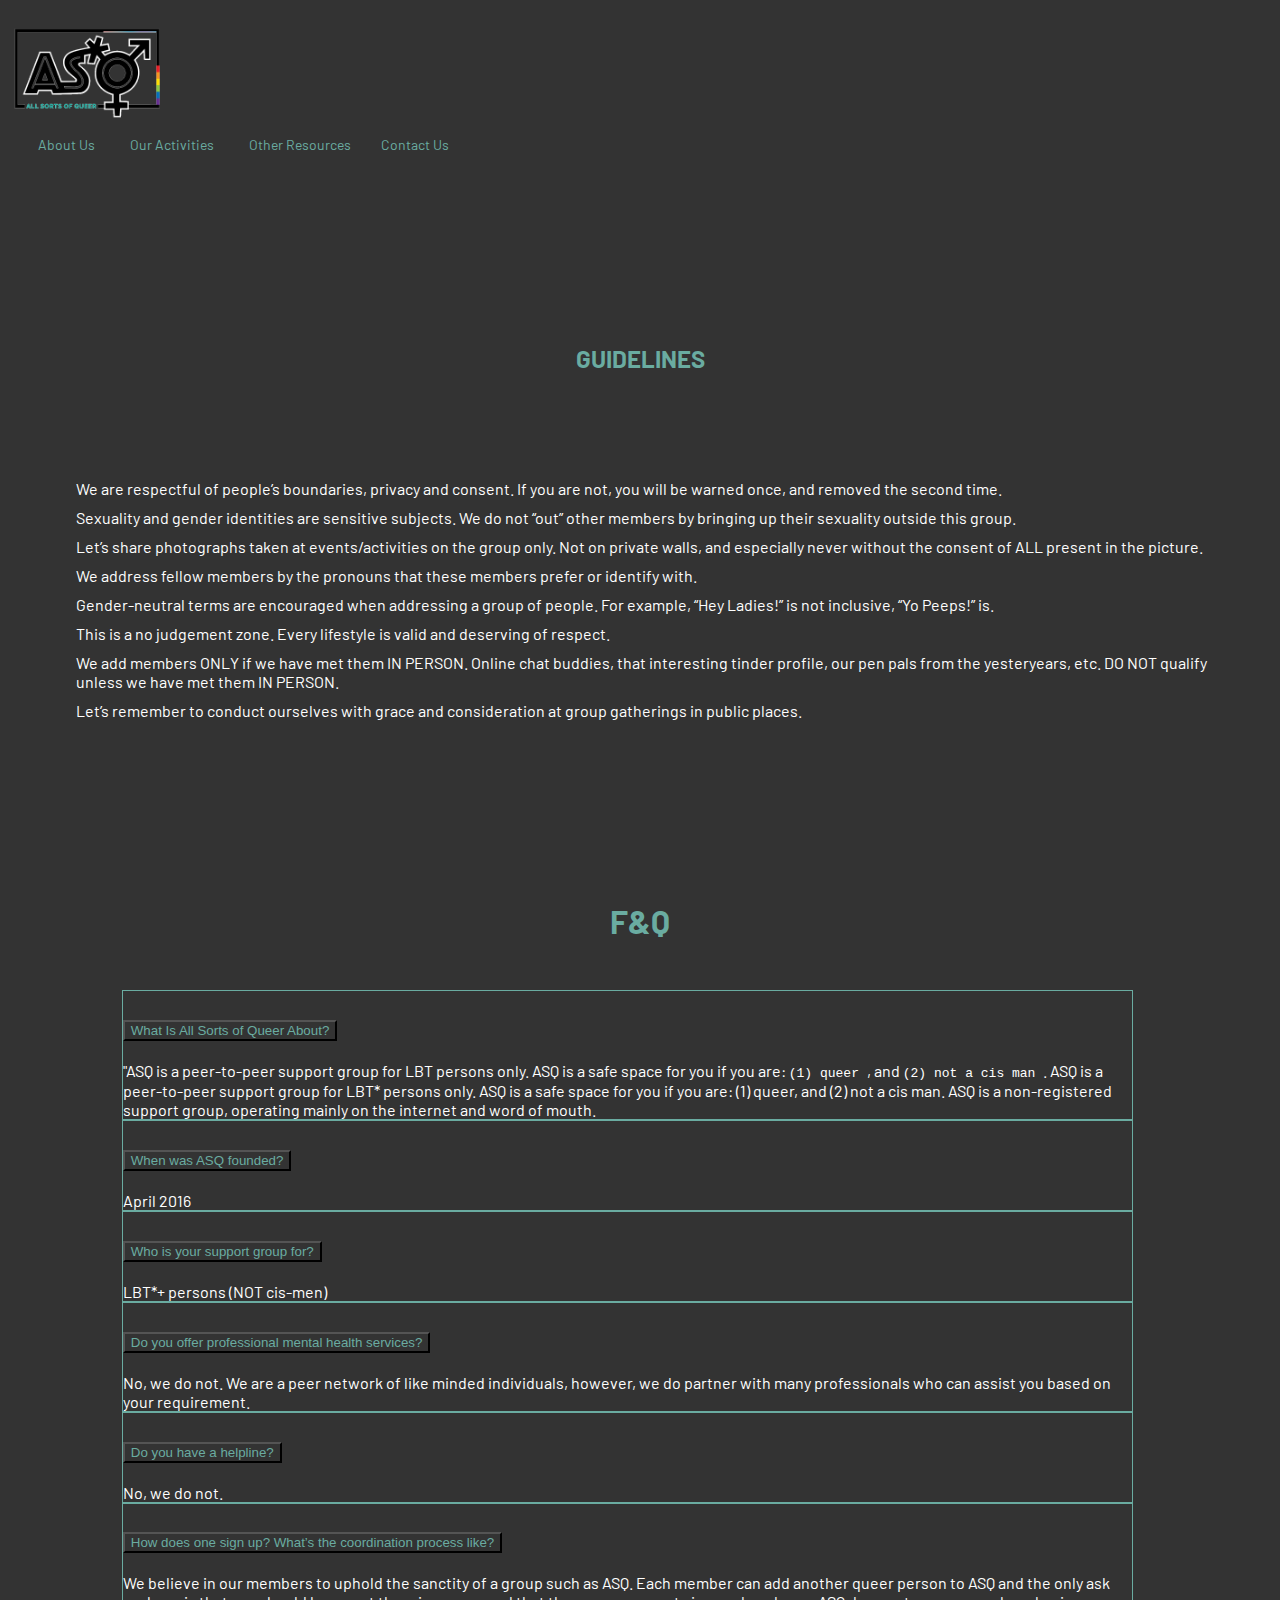
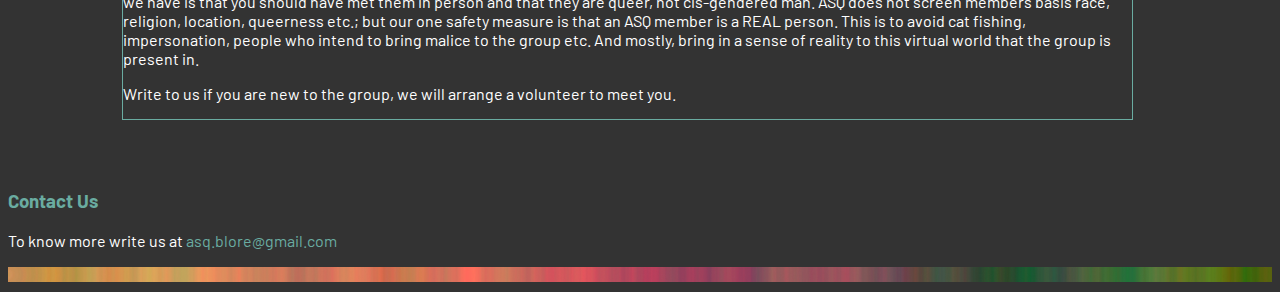
==== commit dd97ac46: "delete other resources from guideline page" ====
--- a/guidelines.html
+++ b/guidelines.html
@@ -98,8 +98,8 @@
     <!-- ======= Guidelines Section ======= -->
 
     <!-- ======= F&Q Section ======= -->
-    <section>
-      <div class="section-title" id="faq">
+    <section id="faq">
+      <div class="section-title">
         <h2>F&Q</h2>
       </div>
 
@@ -199,130 +199,25 @@
     <!-- ======= F&Q Section ======= -->
   </main>
   <!-- End #main -->
-
-  <div class="container" data-aos="fade-up">
-    <img src="/assets/img/Strip.png" alt="footer" width="100%" />
-
-    <header class="section-header margint5">
-      <h2 class="text-left text-teal text-uppercase">Other Resources</h2>
-    </header>
-
-    <div class="row">
-      <div class="col-lg-12 mt-2 mb-lg-2">
-        <div class="box" data-aos="fade-up" data-aos-delay="200">
-          <img src="assets/img/values-1.png" class="img-fluid" alt="" />
-          <h5>
-            <span class="text-teal">></span> Swabhava Helpline: +91 080 2223
-            0959 <br />
-          </h5>
-          <p>
-            Swabhava (estd. 1999) works to provide access to support services
-            for people who are identified as lesbian, gay, bisexual,
-            transgender, queer, questioning, intersex, hijra, asexual and
-            other gender and sexuality identities (LGBTQIA+). Over the years,
-            Swabhava has provided LGBT people access to a wide range of
-            services including for health, legal, social support, and others.
-            A few Bangalore-based support groups for LGBT people use our
-            office for meetings and workshops. More details can be found on
-            Swabhava.<br /><br />
-          </p>
-        </div>
-      </div>
-
-      <div class="col-lg-12 mt-2 mb-lg-2">
-        <div class="box" data-aos="fade-up" data-aos-delay="400">
-          <img src="assets/img/values-2.png" class="img-fluid" alt="" />
-          <h5>
-            <span class="text-teal">></span> Rahi Helpline: +91 97 3978 0319
-            <br />
-          </h5>
-        </div>
-      </div>
-
-      <div class="col-lg-12 mt-2 mb-lg-2">
-        <div class="box" data-aos="fade-up" data-aos-delay="600">
-          <img src="assets/img/values-3.png" class="img-fluid" alt="" />
-          <h5>
-            <span class="text-teal">></span> Alternative Law Forum Helpline:
-            +91 080 2286 5757 <br />
-          </h5>
-          <p>
-            “ALF is a space that integrates alternative lawyering with
-            critical research, alternative dispute resolution, pedagogic
-            interventions and more generally maintaining sustained legal
-            interventions in various social issues.”
-            <br /><br />
-          </p>
-        </div>
-      </div>
-
-      <div class="col-lg-12 mt-2 mb-lg-2">
-        <div class="box" data-aos="fade-up" data-aos-delay="600">
-          <img src="assets/img/values-3.png" class="img-fluid" alt="" />
-          <h5><span class="text-teal">></span> Good As You Support</h5>
-          <p>
-            “Good As You is a support and social group for LGBT people and
-            others questioning their sexuality in Bangalore. It started in
-            1994 and is one of the longest surviving groups that advocates
-            equal rights for homosexuals and other sexual minorities in
-            Bangalore.”
-            <br /><br />
-            <strong>Social Media:</strong>
-            <a href="https://www.facebook.com/goodasyoublr">
-              <i class="bi bi-facebook"></i></a>
-            <a href="https://www.instagram.com/goodasyou.blr/">
-              <i class="bi bi-instagram"></i></a><br />
-            <strong>Write to </strong>
-            <a href="mailto:goodasyoublr@gmail.com">goodasyoublr@gmail.com</a>
-            or
-            <a href="mailto:goodasublr@gmail.com"> goodasublr@gmail.com</a>
-          </p>
-        </div>
-      </div>
-
-      <div class="col-lg-12 mt-2 mb-lg-2">
-        <div class="box" data-aos="fade-up" data-aos-delay="600">
-          <img src="assets/img/values-3.png" class="img-fluid" alt="" />
-          <h5>
-            <span class="text-teal">></span> Support group for parents of
-            LGBTQIA+ children
-          </h5>
-          <p>
-            “Monthly Online support group meeting for Parents, Siblings of
-            Queer people(LGBTQI+), Sunday, Feb13th 2021 (11AM), moderated by
-            Queer affirmative counselors in English & Kannada (Participants
-            can speak in other Indian languages too).<br />
-            <br />
-            Limited to Parents, Siblings of Queer and those queer who join
-            along with parents/siblings to keep it safe for them.”
-            <br /><br />
-            <strong>Register here for getting zoom link:</strong><a href="https://forms.gle/ZbEtQ89uDoyupUM97"> Click
-              here</a>
-          </p>
-        </div>
+  
+  <!-- Copyright Section -->
+  <div id="contact" class="container mt-4">
+    <h3 class="text-left text-teal">Contact Us</h3>
+    <div class="row content justify-content-start">
+      <div class="col-lg-12 pt-4 pt-lg-0">
+        <p class="text-left">
+          To know more write us at
+          <a href="mailto:asq.blore@gmail.com">
+            <span class="text-teal">asq.blore@gmail.com</span>
+          </a>
+        </p>
       </div>
     </div>
-    <img src="/assets/img/Strip.png" alt="footer" width="100%" />
   </div>
 
-  <!-- Copyright Section -->
-  <div id="copyright" class="container mt-4">
-    <h3 class="text-left text-teal">Contact Us</h3>
-    <div class="row content justify-content-start">
-        <div class="col-lg-12 pt-4 pt-lg-0">
-            <p class="text-left">
-                To know more write us at
-                <a href="mailto:asq.blore@gmail.com">
-                    <span class="text-teal">asq.blore@gmail.com</span>
-                </a>
-            </p>
-        </div>
-    </div>
-</div>
-
-<footer>
-    <img src="/assets/img/footer.jpg" alt="footer" width="100%" />
-</footer>
+  <footer>
+    <img src="assets/img/footer.jpg" alt="footer" width="100%" />
+  </footer>
 
   <div id="preloader"></div>
   <a href="#" class="back-to-top d-flex align-items-center justify-content-center"><i
@@ -341,4 +236,4 @@
   <script src="assets/js/main.js"></script>
 </body>
 
-</html>+</html>
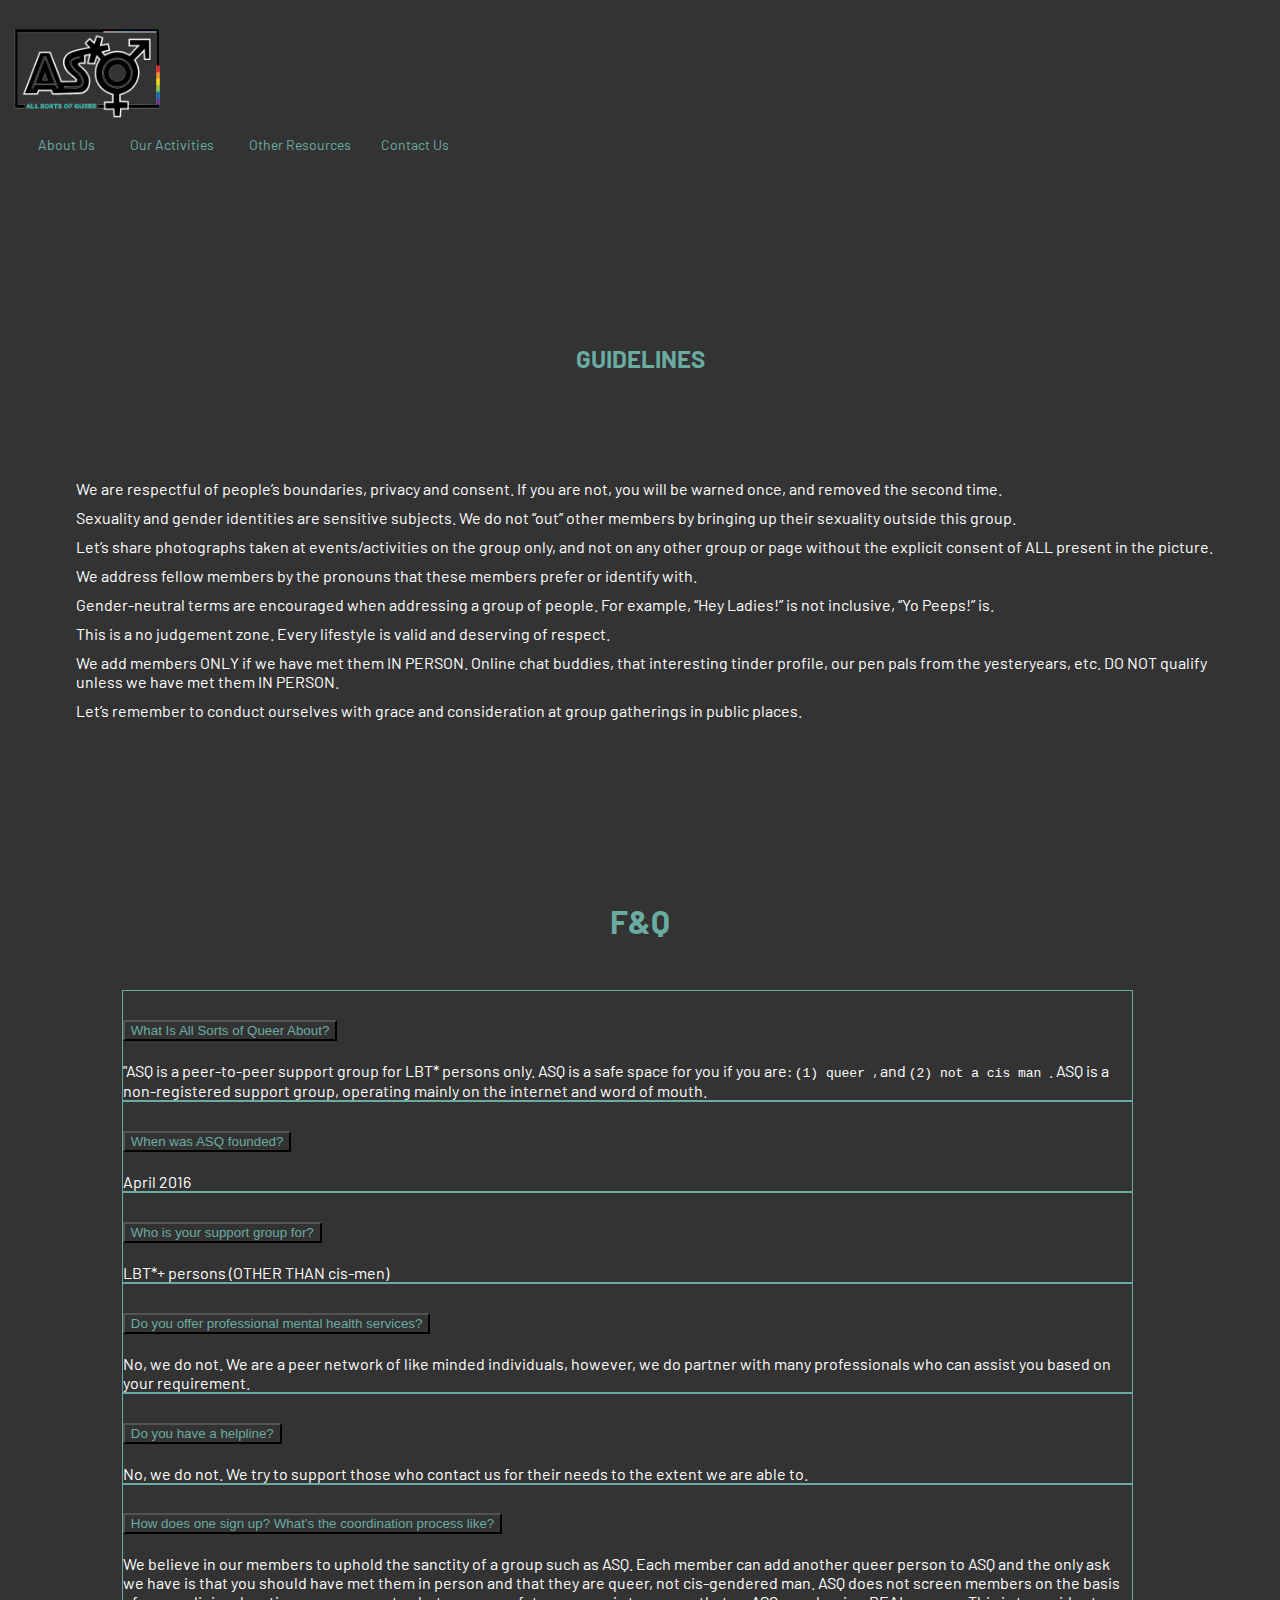
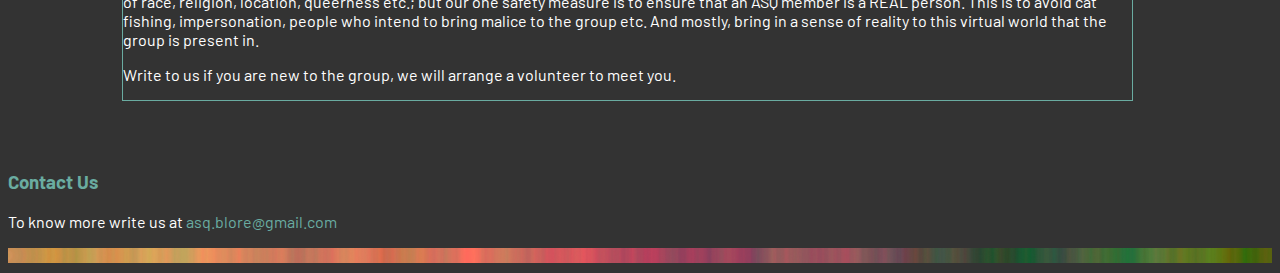
==== commit 551b5a61: "Merge pull request #3 from csudani7/seemaraina86-patch-2" ====
--- a/guidelines.html
+++ b/guidelines.html
@@ -77,7 +77,7 @@
               <li><i class="ri-check-double-line"></i> Sexuality and gender identities are sensitive subjects. We do not
                 “out” other members by bringing up their sexuality outside this group.</li>
               <li><i class="ri-check-double-line"></i> Let’s share photographs taken at events/activities on the group
-                only. Not on private walls, and especially never without the consent of ALL present in the picture.
+                only, and not on any other group or page without the explicit consent of ALL present in the picture.
               </li>
               <li><i class="ri-check-double-line"></i> We address fellow members by the pronouns that these members
                 prefer or identify with.</li>
@@ -113,10 +113,9 @@
           </h2>
           <div id="flush-collapseOne" class="accordion-collapse collapse" aria-labelledby="flush-headingOne"
             data-bs-parent="#accordionFlushExample">
-            <div class="accordion-body">"ASQ is a peer-to-peer support group for LBT persons only. ASQ is a safe space
-              for you if you are: <code>(1) queer </code>, and <code> (2) not a cis man </code>. ASQ is a peer-to-peer
-              support group for LBT* persons only. ASQ is a safe space for you if you are: (1) queer, and (2) not a cis
-              man. ASQ is a non-registered support group, operating mainly on the internet and word of mouth.
+            <div class="accordion-body">"ASQ is a peer-to-peer support group for LBT* persons only. ASQ is a safe space
+              for you if you are: <code>(1) queer </code>, and <code> (2) not a cis man </code>.
+              ASQ is a non-registered support group, operating mainly on the internet and word of mouth.
             </div>
           </div>
         </div>
@@ -144,7 +143,7 @@
           </h2>
           <div id="flush-collapseThree" class="accordion-collapse collapse" aria-labelledby="flush-headingThree"
             data-bs-parent="#accordionFlushExample">
-            <div class="accordion-body">LBT*+ persons (NOT cis-men)</div>
+            <div class="accordion-body">LBT*+ persons (OTHER THAN cis-men)</div>
           </div>
         </div>
 
@@ -171,7 +170,7 @@
           </h2>
           <div id="flush-collapseFive" class="accordion-collapse collapse" aria-labelledby="flush-headingFive"
             data-bs-parent="#accordionFlushExample">
-            <div class="accordion-body">No, we do not.</div>
+            <div class="accordion-body">No, we do not. We try to support those who contact us for their needs to the extent we are able to.</div>
           </div>
         </div>
 
@@ -186,8 +185,8 @@
             data-bs-parent="#accordionFlushExample">
             <div class="accordion-body">We believe in our members to uphold the sanctity of a group such as ASQ. Each
               member can add another queer person to ASQ and the only ask we have is that you should have met them in
-              person and that they are queer, not cis-gendered man. ASQ does not screen members basis race, religion,
-              location, queerness etc.; but our one safety measure is that an ASQ member is a REAL person. This is to
+              person and that they are queer, not cis-gendered man. ASQ does not screen members on the basis of race, religion,
+              location, queerness etc.; but our one safety measure is to ensure that an ASQ member is a REAL person. This is to
               avoid cat fishing, impersonation, people who intend to bring malice to the group etc. And mostly, bring
               in a sense of reality to this virtual world that the group is present in.
 
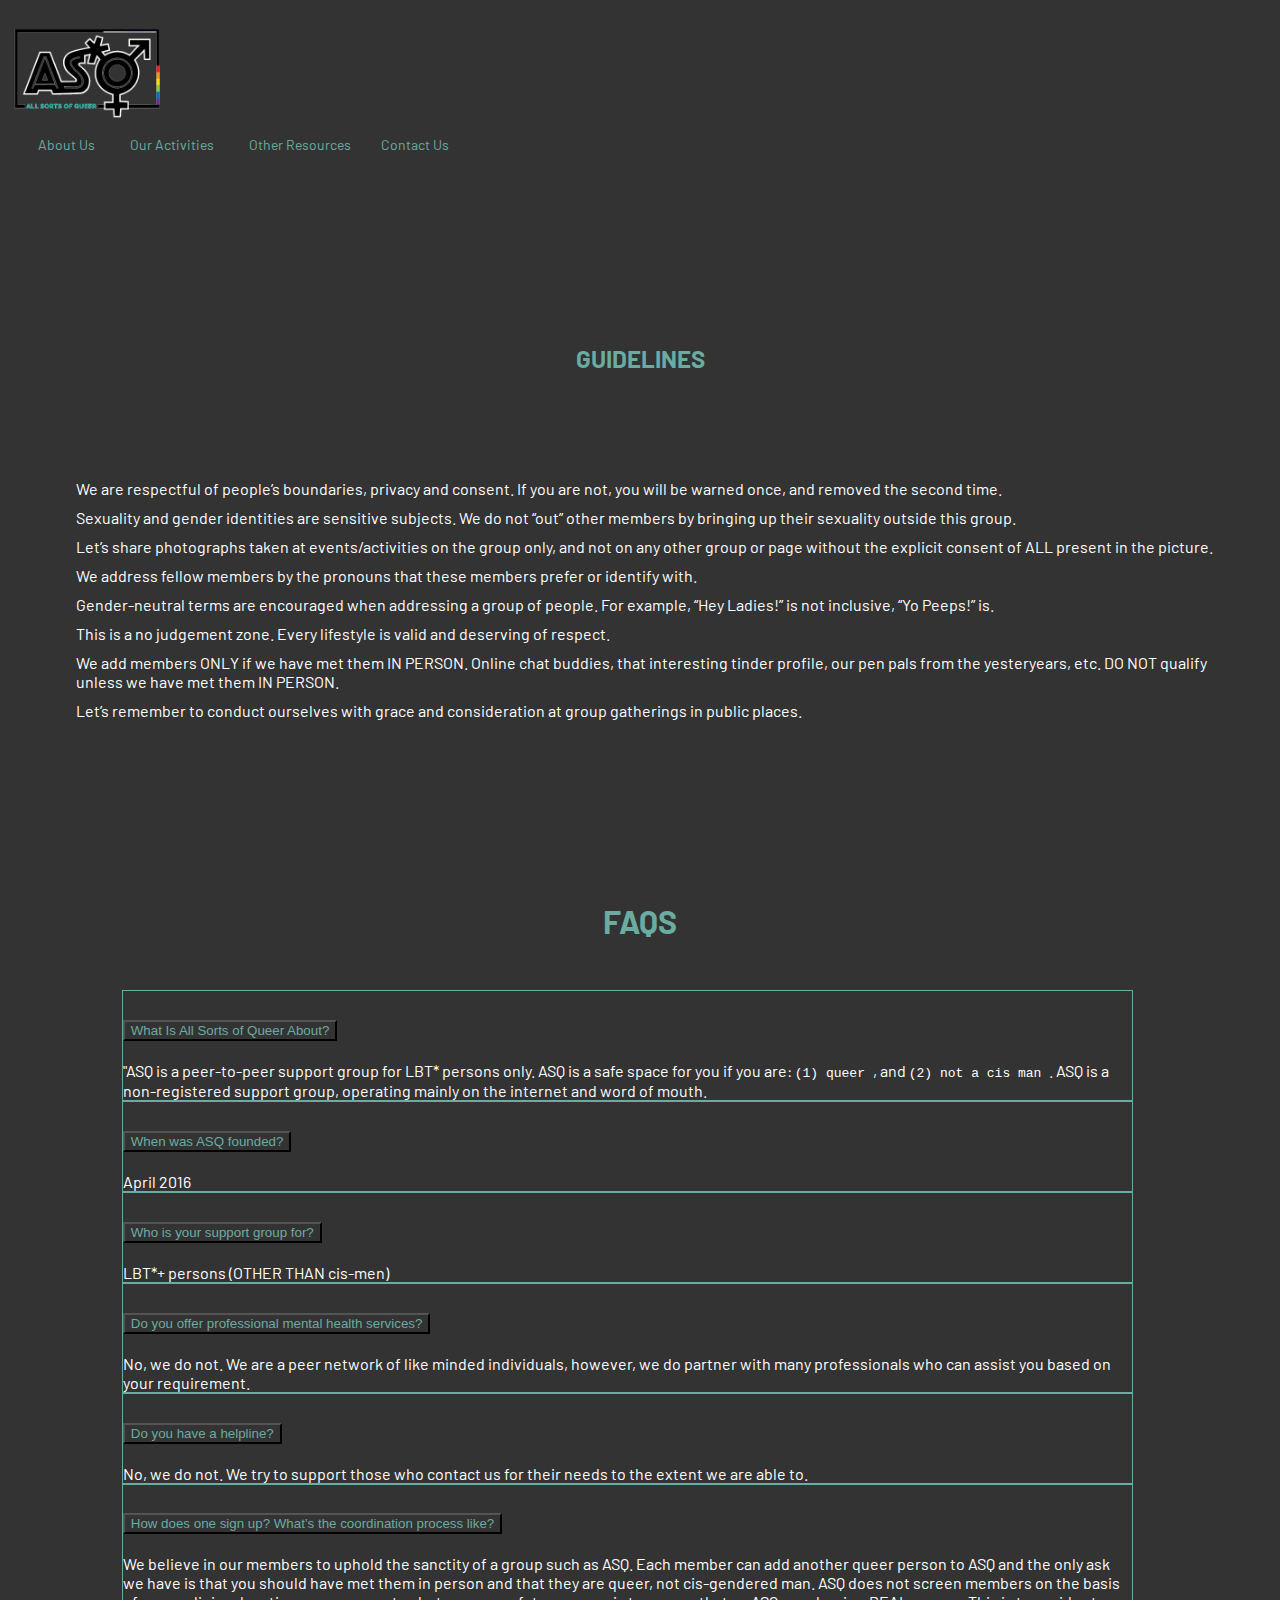
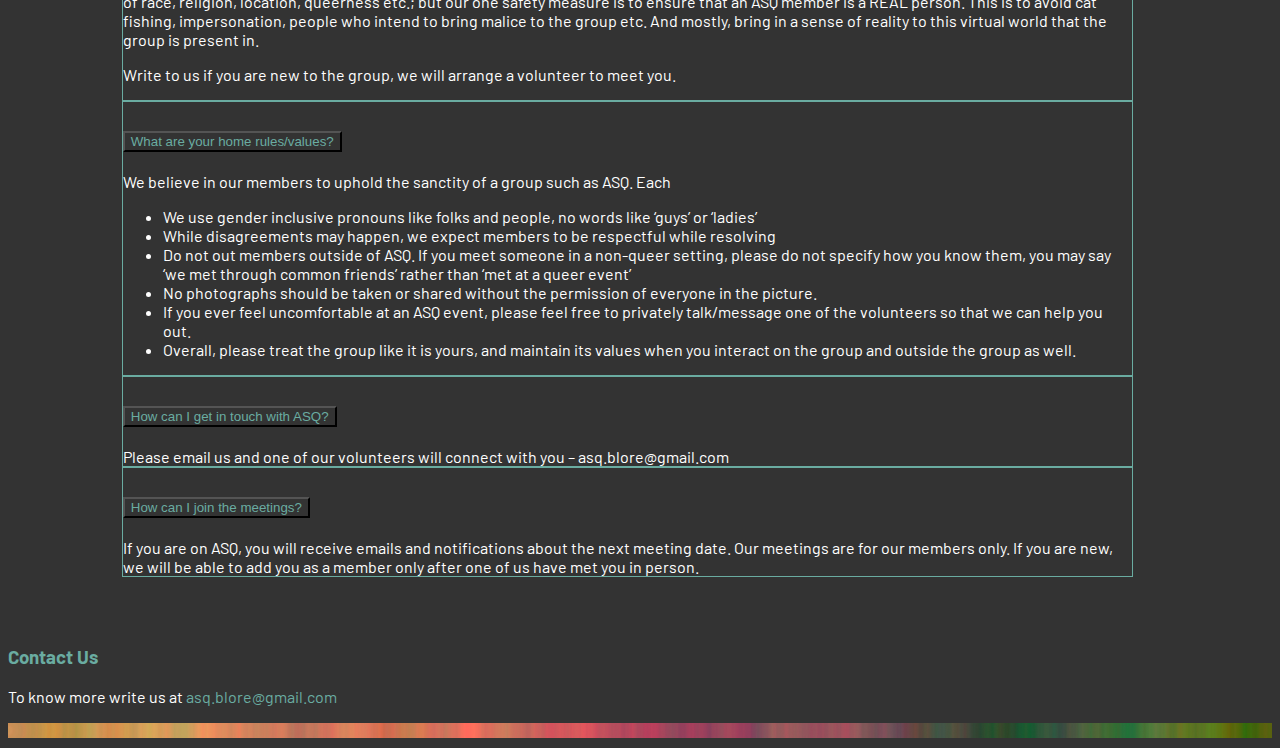
==== commit 70be1a69: "Merge pull request #4 from csudani7/seemaraina86-patch-3" ====
--- a/guidelines.html
+++ b/guidelines.html
@@ -100,7 +100,7 @@
     <!-- ======= F&Q Section ======= -->
     <section id="faq">
       <div class="section-title">
-        <h2>F&Q</h2>
+        <h2>FAQs</h2>
       </div>
 
       <div class="accordion accordion-flush" id="accordionFlushExample" style="width: 80%; padding-left: 9%;">
@@ -194,6 +194,74 @@
             </div>
           </div>
         </div>
+        
+         <div class="accordion-item">
+          <h2 class="accordion-header" id="flush-headingSeven">
+            <button class="accordion-button collapsed" type="button" data-bs-toggle="collapse"
+              data-bs-target="#flush-collapseSeven" aria-expanded="false" aria-controls="flush-collapseSix">
+              What are your home rules/values?
+            </button>
+          </h2>
+          <div id="flush-collapseSeven" class="accordion-collapse collapse" aria-labelledby="flush-headingSeven"
+            data-bs-parent="#accordionFlushExample">
+            <div class="accordion-body">We believe in our members to uphold the sanctity of a group such as ASQ. Each
+              <ul>
+                <li>
+                  We use gender inclusive pronouns like folks and people, no words like ‘guys’ or ‘ladies’
+                </li>
+                <li>
+                  While disagreements may happen, we expect members to be respectful while resolving
+                </li>
+                <li>
+                  Do not out members outside of ASQ. If you meet someone in a non-queer setting, please do not specify how you
+                  know them, you may say ‘we met through common friends’ rather than ‘met at a queer event’
+                </li>
+                <li>
+                  No photographs should be taken or shared without the permission of everyone in the picture.
+                </li>
+                <li>
+                  If you ever feel uncomfortable at an ASQ event, please feel free to privately talk/message one of the volunteers
+                  so that we can help you out.
+                </li>
+                <li>
+                  Overall, please treat the group like it is yours, and maintain its values when you interact on the group and
+                  outside the group as well.
+                </li>
+              </ul>
+            </div>
+          </div>
+          </div>
+          
+          <div class="accordion-item">
+            <h2 class="accordion-header" id="flush-headingEight">
+              <button class="accordion-button collapsed" type="button" data-bs-toggle="collapse"
+                data-bs-target="#flush-collapseEight" aria-expanded="false" aria-controls="flush-collapseEight">
+                How can I get in touch with ASQ?
+              </button>
+            </h2>
+            <div id="flush-collapseEight" class="accordion-collapse collapse" aria-labelledby="flush-headingEight"
+              data-bs-parent="#accordionFlushExample">
+              <div class="accordion-body">Please email us and one of our volunteers will connect with you – asq.blore@gmail.com
+              </div>
+            </div>
+          </div>
+          
+          
+          <div class="accordion-item">
+            <h2 class="accordion-header" id="flush-headingNine">
+              <button class="accordion-button collapsed" type="button" data-bs-toggle="collapse"
+                data-bs-target="#flush-collapseNine" aria-expanded="false" aria-controls="flush-collapseNine">
+                How can I join the meetings?
+              </button>
+            </h2>
+            <div id="flush-collapseNine" class="accordion-collapse collapse" aria-labelledby="flush-headingNine"
+              data-bs-parent="#accordionFlushExample">
+              <div class="accordion-body">If you are on ASQ, you will receive emails and notifications about the next meeting
+                date. Our meetings are for our members only. If you are new, we will be able to add you as a member only after one
+                of us have met you in person.</div>
+            </div>
+          </div>
+        
     </section>
     <!-- ======= F&Q Section ======= -->
   </main>
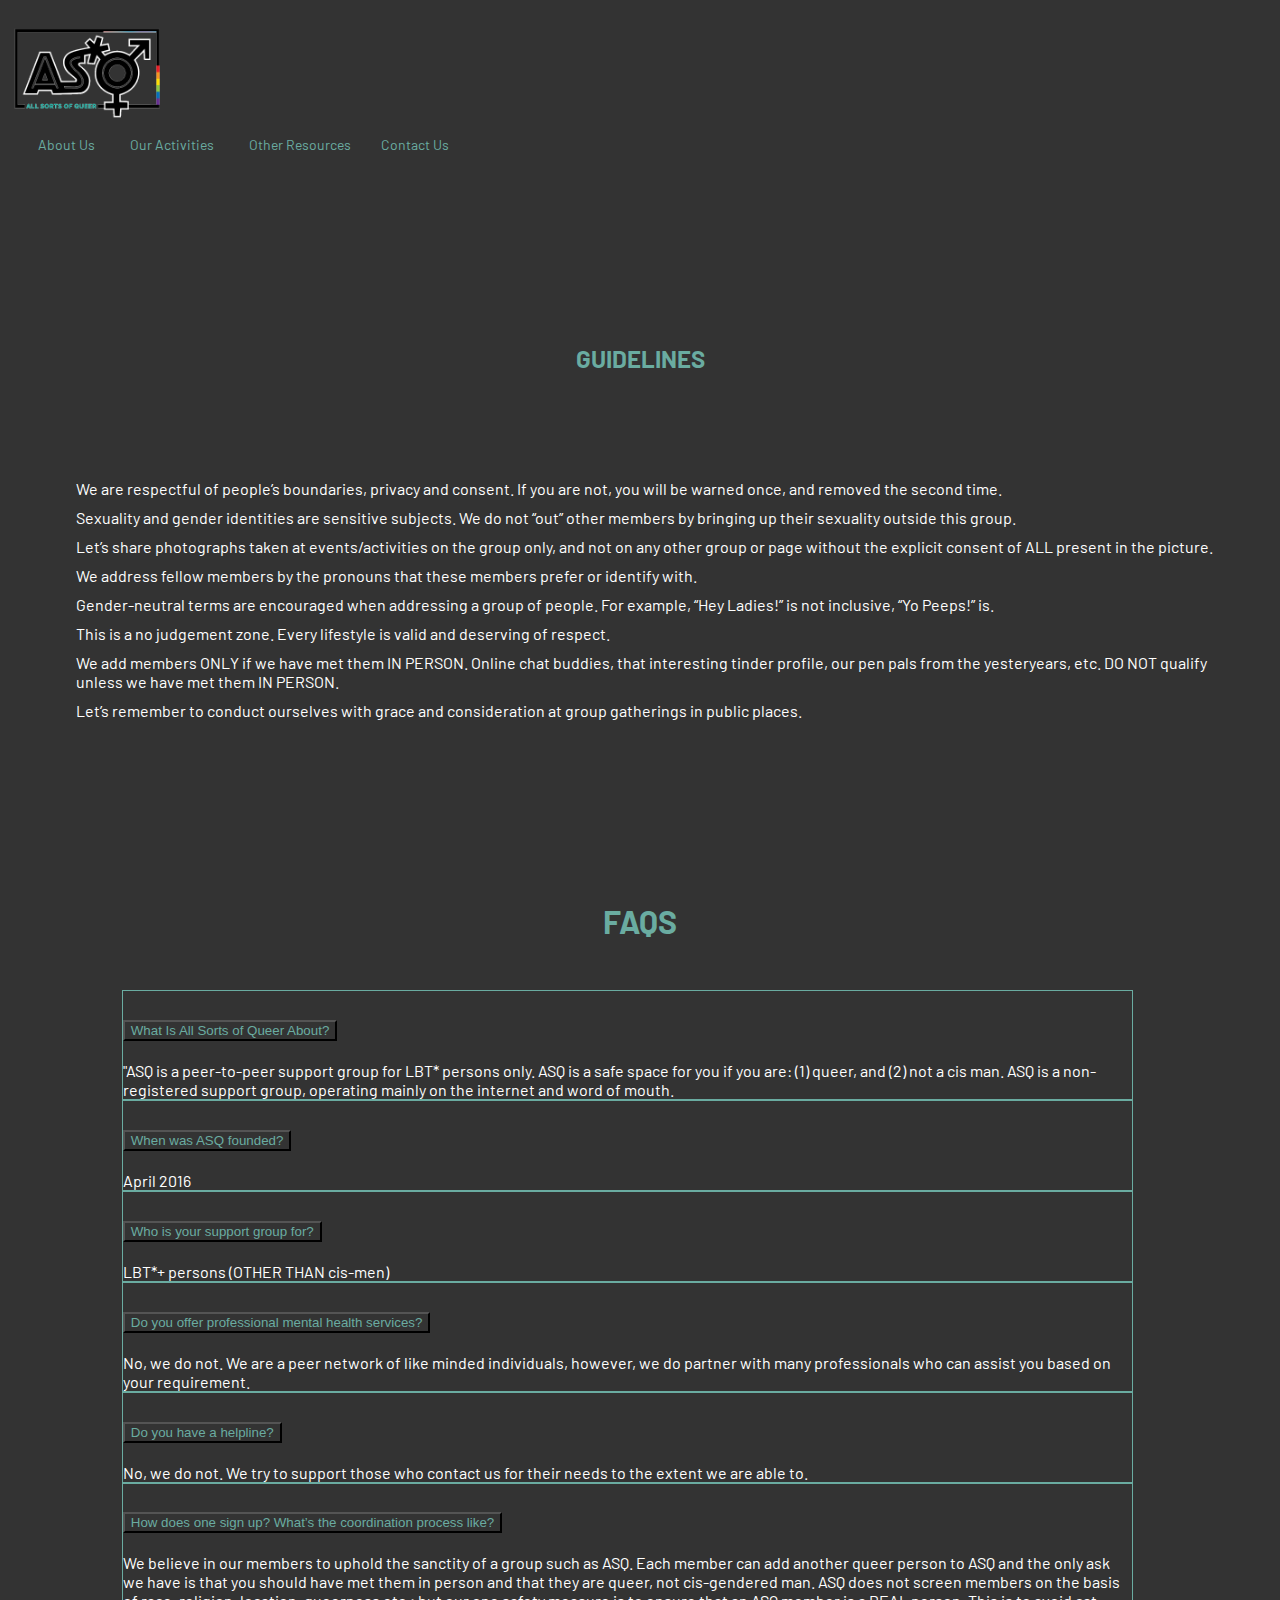
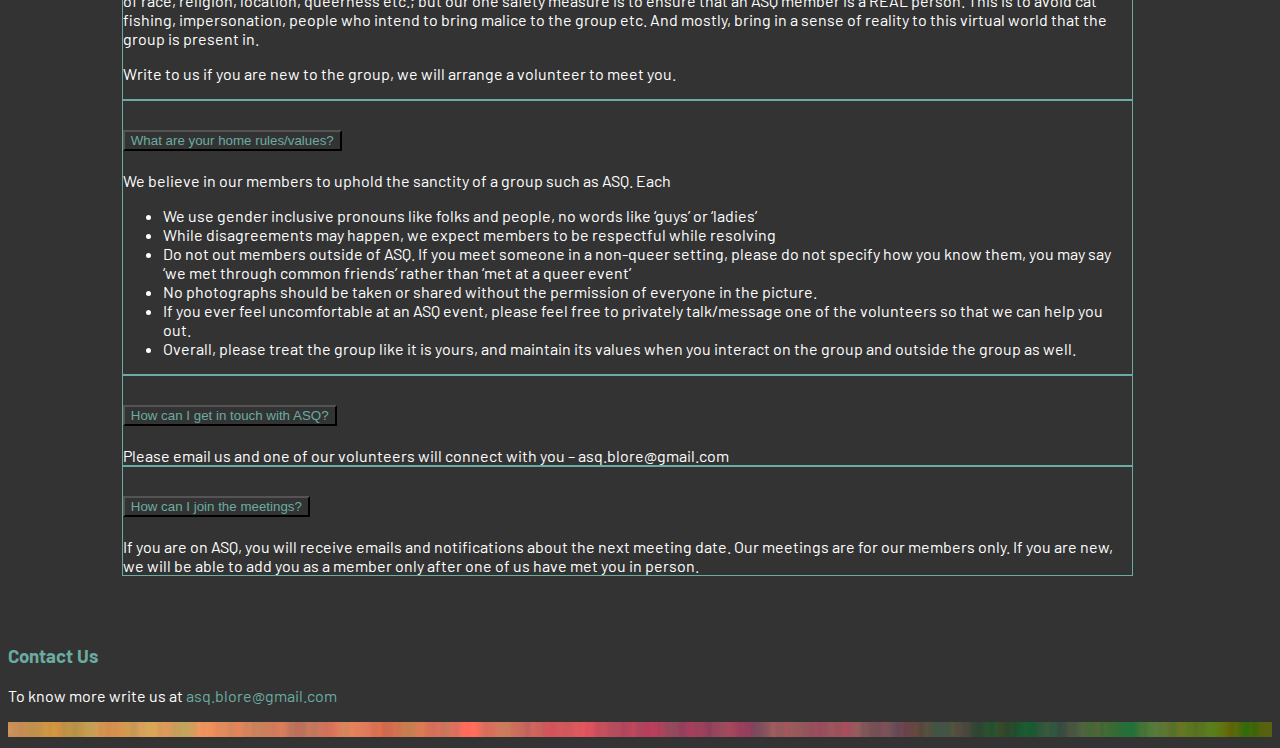
==== commit b0d5af9d: "removed strong from faq to match what is given in Doc" ====
--- a/guidelines.html
+++ b/guidelines.html
@@ -114,7 +114,7 @@
           <div id="flush-collapseOne" class="accordion-collapse collapse" aria-labelledby="flush-headingOne"
             data-bs-parent="#accordionFlushExample">
             <div class="accordion-body">"ASQ is a peer-to-peer support group for LBT* persons only. ASQ is a safe space
-              for you if you are: <code>(1) queer </code>, and <code> (2) not a cis man </code>.
+              for you if you are: (1) queer, and (2) not a cis man.
               ASQ is a non-registered support group, operating mainly on the internet and word of mouth.
             </div>
           </div>
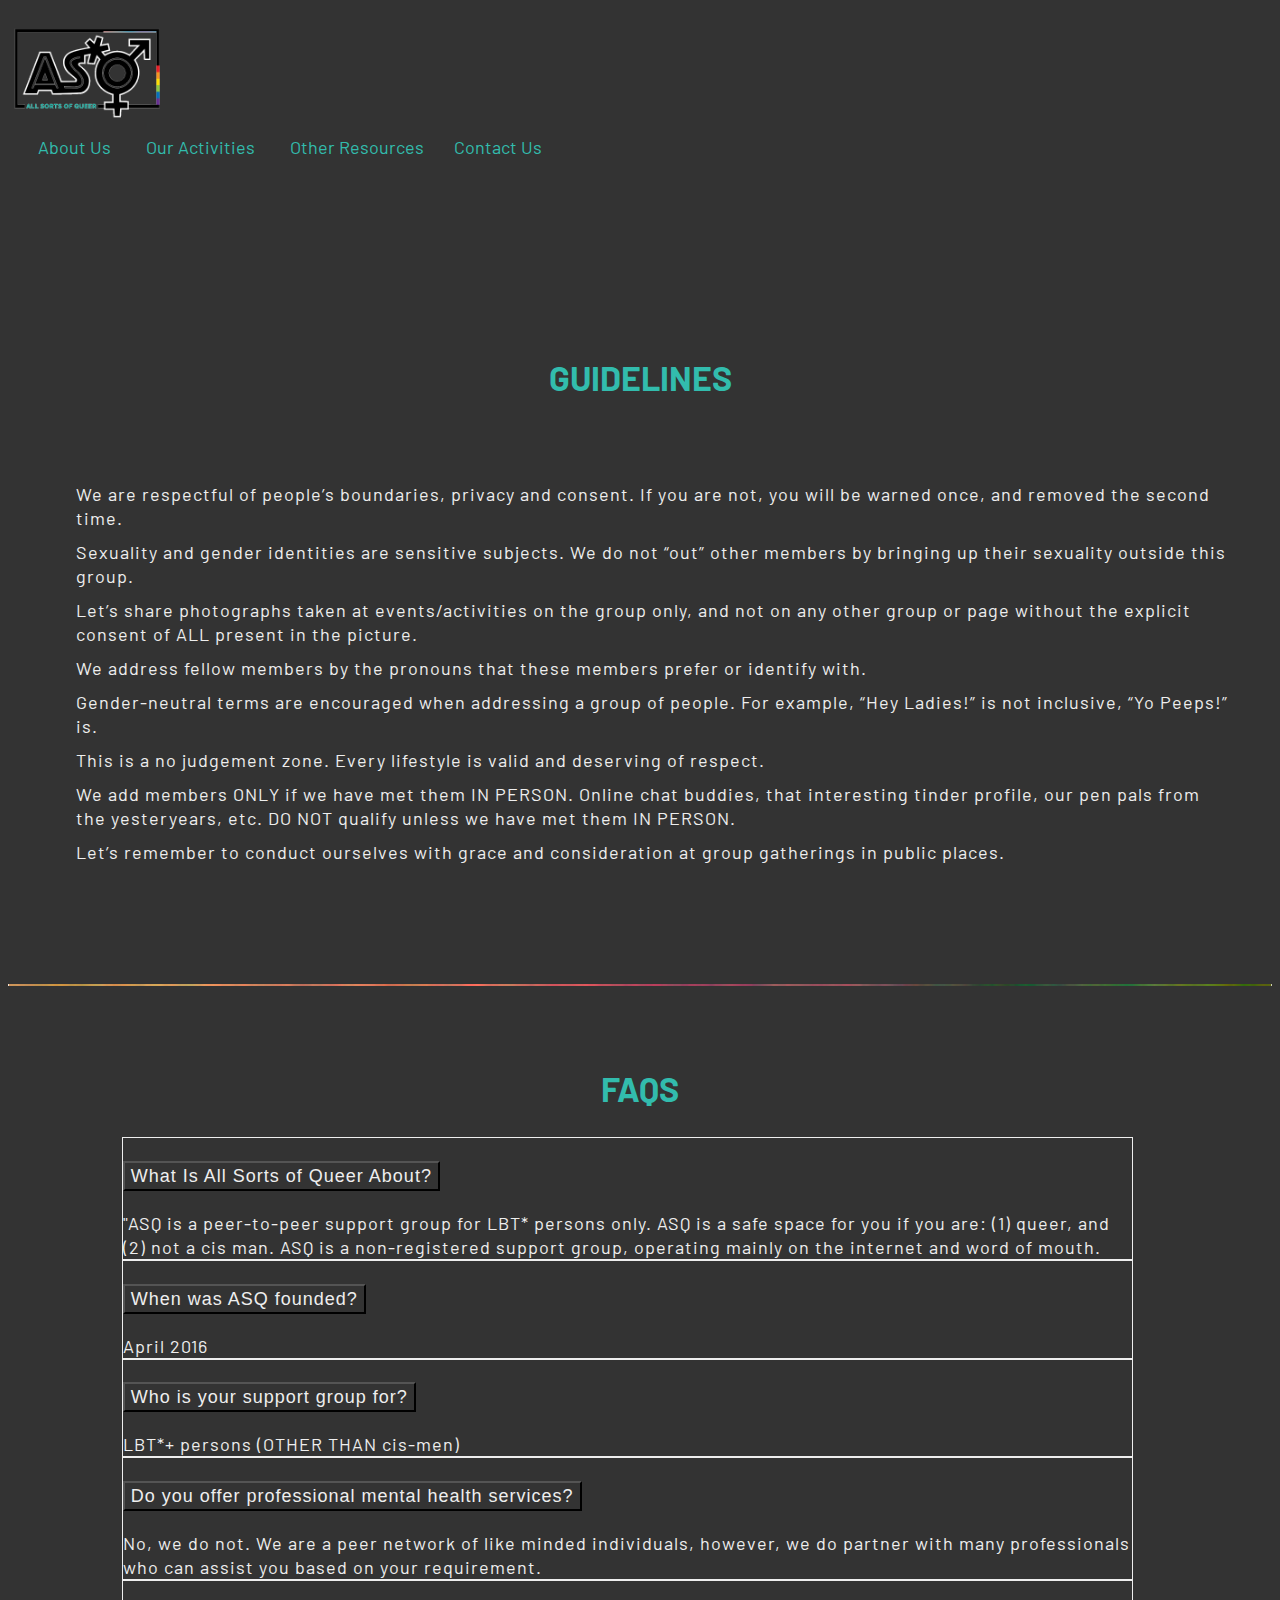
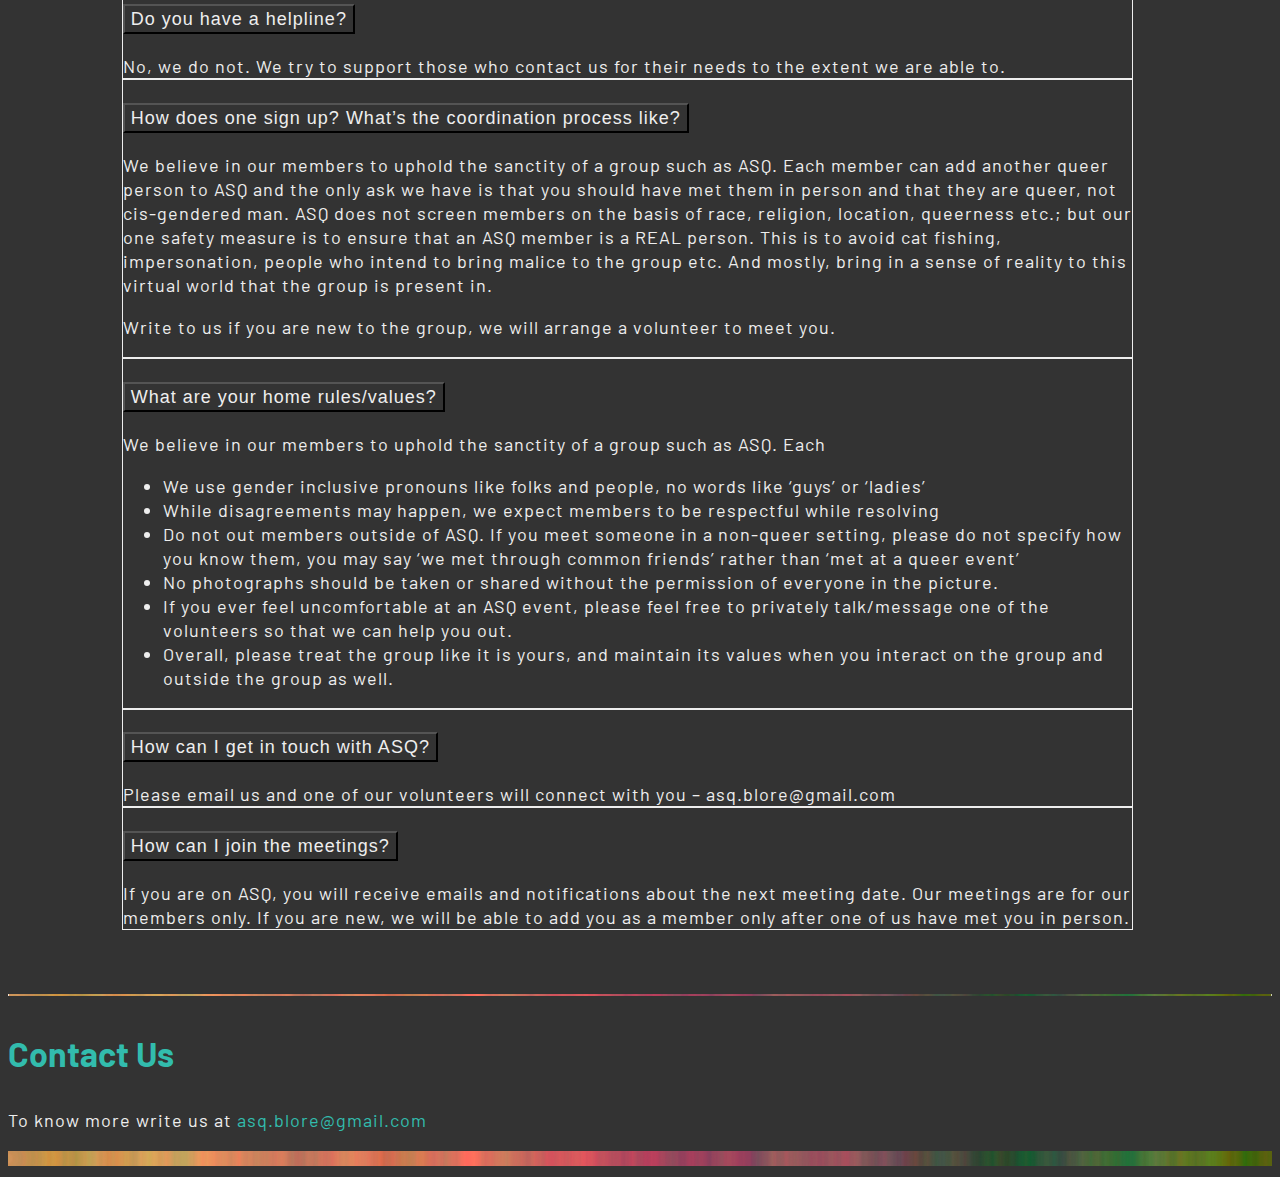
==== commit 27fbb002: "fix: FAQ UI & Crousel not showing in mobile screen" ====
--- a/guidelines.html
+++ b/guidelines.html
@@ -46,12 +46,12 @@
           <li class="dropdown">
             <a href="#"><span>Our Activities</span> <i class="bi bi-chevron-down"></i></a>
             <ul>
-              <li><a href="#">Rooted Meetings</a></li>
-              <li><a href="#">Other types of meetings</a></li>
+              <li><a href="index.html#rooted">Rooted Meetings</a></li>
+              <li><a href="index.html#workshop">Workshops</a></li>
             </ul>
           </li>
           <li>
-            <a class="nav-link scrollto" href="#other-resources">Other Resources</a>
+            <a class="nav-link scrollto" href="index.html#other-resources">Other Resources</a>
           </li>
           <li><a class="nav-link scrollto" href="#contact">Contact Us</a></li>
         </ul>
@@ -97,6 +97,10 @@
     </section>
     <!-- ======= Guidelines Section ======= -->
 
+    <div class="container">
+      <img src="assets/img/Strip.png" alt="footer" width="100%" />
+    </div>
+
     <!-- ======= F&Q Section ======= -->
     <section id="faq">
       <div class="section-title">
@@ -170,7 +174,8 @@
           </h2>
           <div id="flush-collapseFive" class="accordion-collapse collapse" aria-labelledby="flush-headingFive"
             data-bs-parent="#accordionFlushExample">
-            <div class="accordion-body">No, we do not. We try to support those who contact us for their needs to the extent we are able to.</div>
+            <div class="accordion-body">No, we do not. We try to support those who contact us for their needs to the
+              extent we are able to.</div>
           </div>
         </div>
 
@@ -185,8 +190,10 @@
             data-bs-parent="#accordionFlushExample">
             <div class="accordion-body">We believe in our members to uphold the sanctity of a group such as ASQ. Each
               member can add another queer person to ASQ and the only ask we have is that you should have met them in
-              person and that they are queer, not cis-gendered man. ASQ does not screen members on the basis of race, religion,
-              location, queerness etc.; but our one safety measure is to ensure that an ASQ member is a REAL person. This is to
+              person and that they are queer, not cis-gendered man. ASQ does not screen members on the basis of race,
+              religion,
+              location, queerness etc.; but our one safety measure is to ensure that an ASQ member is a REAL person.
+              This is to
               avoid cat fishing, impersonation, people who intend to bring malice to the group etc. And mostly, bring
               in a sense of reality to this virtual world that the group is present in.
 
@@ -194,8 +201,8 @@
             </div>
           </div>
         </div>
-        
-         <div class="accordion-item">
+
+        <div class="accordion-item">
           <h2 class="accordion-header" id="flush-headingSeven">
             <button class="accordion-button collapsed" type="button" data-bs-toggle="collapse"
               data-bs-target="#flush-collapseSeven" aria-expanded="false" aria-controls="flush-collapseSix">
@@ -213,61 +220,71 @@
                   While disagreements may happen, we expect members to be respectful while resolving
                 </li>
                 <li>
-                  Do not out members outside of ASQ. If you meet someone in a non-queer setting, please do not specify how you
+                  Do not out members outside of ASQ. If you meet someone in a non-queer setting, please do not specify
+                  how you
                   know them, you may say ‘we met through common friends’ rather than ‘met at a queer event’
                 </li>
                 <li>
                   No photographs should be taken or shared without the permission of everyone in the picture.
                 </li>
                 <li>
-                  If you ever feel uncomfortable at an ASQ event, please feel free to privately talk/message one of the volunteers
+                  If you ever feel uncomfortable at an ASQ event, please feel free to privately talk/message one of the
+                  volunteers
                   so that we can help you out.
                 </li>
                 <li>
-                  Overall, please treat the group like it is yours, and maintain its values when you interact on the group and
+                  Overall, please treat the group like it is yours, and maintain its values when you interact on the
+                  group and
                   outside the group as well.
                 </li>
               </ul>
             </div>
           </div>
-          </div>
-          
-          <div class="accordion-item">
-            <h2 class="accordion-header" id="flush-headingEight">
-              <button class="accordion-button collapsed" type="button" data-bs-toggle="collapse"
-                data-bs-target="#flush-collapseEight" aria-expanded="false" aria-controls="flush-collapseEight">
-                How can I get in touch with ASQ?
-              </button>
-            </h2>
-            <div id="flush-collapseEight" class="accordion-collapse collapse" aria-labelledby="flush-headingEight"
-              data-bs-parent="#accordionFlushExample">
-              <div class="accordion-body">Please email us and one of our volunteers will connect with you – asq.blore@gmail.com
-              </div>
-            </div>
-          </div>
-          
-          
-          <div class="accordion-item">
-            <h2 class="accordion-header" id="flush-headingNine">
-              <button class="accordion-button collapsed" type="button" data-bs-toggle="collapse"
-                data-bs-target="#flush-collapseNine" aria-expanded="false" aria-controls="flush-collapseNine">
-                How can I join the meetings?
-              </button>
-            </h2>
-            <div id="flush-collapseNine" class="accordion-collapse collapse" aria-labelledby="flush-headingNine"
-              data-bs-parent="#accordionFlushExample">
-              <div class="accordion-body">If you are on ASQ, you will receive emails and notifications about the next meeting
-                date. Our meetings are for our members only. If you are new, we will be able to add you as a member only after one
-                of us have met you in person.</div>
-            </div>
-          </div>
-        
+        </div>
+
+        <div class="accordion-item">
+          <h2 class="accordion-header" id="flush-headingEight">
+            <button class="accordion-button collapsed" type="button" data-bs-toggle="collapse"
+              data-bs-target="#flush-collapseEight" aria-expanded="false" aria-controls="flush-collapseEight">
+              How can I get in touch with ASQ?
+            </button>
+          </h2>
+          <div id="flush-collapseEight" class="accordion-collapse collapse" aria-labelledby="flush-headingEight"
+            data-bs-parent="#accordionFlushExample">
+            <div class="accordion-body">Please email us and one of our volunteers will connect with you –
+              asq.blore@gmail.com
+            </div>
+          </div>
+        </div>
+
+
+        <div class="accordion-item">
+          <h2 class="accordion-header" id="flush-headingNine">
+            <button class="accordion-button collapsed" type="button" data-bs-toggle="collapse"
+              data-bs-target="#flush-collapseNine" aria-expanded="false" aria-controls="flush-collapseNine">
+              How can I join the meetings?
+            </button>
+          </h2>
+          <div id="flush-collapseNine" class="accordion-collapse collapse" aria-labelledby="flush-headingNine"
+            data-bs-parent="#accordionFlushExample">
+            <div class="accordion-body">If you are on ASQ, you will receive emails and notifications about the next
+              meeting
+              date. Our meetings are for our members only. If you are new, we will be able to add you as a member only
+              after one
+              of us have met you in person.</div>
+          </div>
+        </div>
+
     </section>
     <!-- ======= F&Q Section ======= -->
   </main>
   <!-- End #main -->
-  
+
   <!-- Copyright Section -->
+  <div class="container">
+    <img src="assets/img/Strip.png" alt="footer" width="100%" />
+  </div>
+
   <div id="contact" class="container mt-4">
     <h3 class="text-left text-teal">Contact Us</h3>
     <div class="row content justify-content-start">
@@ -303,4 +320,4 @@
   <script src="assets/js/main.js"></script>
 </body>
 
-</html>
+</html>--- a/assets/css/style.css
+++ b/assets/css/style.css
@@ -3,32 +3,49 @@
 --------------------------------------------------------------*/
 body {
   font-family: "Barlow", sans-serif;
-  color: #fff;
+  color: #eeeeee;
   background-color: #333333;
+}
+
+p {
+  line-height: 24px;
+  letter-spacing: 1px;
+  font-size: 18px;
 }
 
 .accordion-item {
   background-color: #333333 !important;
-  border: 1px solid #6aaca1;
+  border: 1px solid #eeeeee;
 }
 .accordion-button {
   background-color: #333333 !important;
-}
-
+  line-height: 24px !important;
+  letter-spacing: 1px !important;
+  font-size: 18px !important;
+}
+.accordion-body {
+  line-height: 24px !important;
+  letter-spacing: 1px !important;
+  font-size: 18px !important;
+}
 .accordion-button:focus {
   border-color: #97ccc3 !important;
-  box-shadow: 0 0 0 0.25rem rgb(106 172 161 / 25%) 
+  box-shadow: 0 0 0 0.25rem rgb(106 172 161 / 25%);
 }
 
 .accordion-button,
+a{
+  color: #eeeeee !important;
+  text-decoration: none;
+}
 .accordion-button:not(.collapsed),
 a {
-  color: #6aaca1;
+  color: #32bcad !important;
   text-decoration: none;
 }
 
 a:hover {
-  color: #469fdf;
+  color: #32bcad !important;
   text-decoration: none;
 }
 
@@ -51,7 +68,7 @@
   right: 15px;
   bottom: 15px;
   z-index: 996;
-  background: #6aaca1;
+  background: #32bcad !important;
   width: 40px;
   height: 40px;
   border-radius: 4px;
@@ -63,7 +80,7 @@
   line-height: 0;
 }
 .back-to-top:hover {
-  background: #3e9bdd;
+  background: #32bcad;
   color: #fff;
 }
 .back-to-top.active {
@@ -90,7 +107,7 @@
   position: fixed;
   top: calc(50% - 30px);
   left: calc(50% - 30px);
-  border: 6px solid #6aaca1;
+  border: 6px solid #32bcad;
   border-top-color: #fff;
   border-bottom-color: #fff;
   border-radius: 50%;
@@ -148,7 +165,7 @@
   font-family: "Barlow", sans-serif;
 }
 #header .logo a {
-  color: #6aaca1;
+  color: #32bcad;
 }
 #header .logo img {
   max-height: 40px;
@@ -184,8 +201,8 @@
   align-items: center;
   justify-content: space-between;
   padding: 10px 0 10px 30px;
-  font-size: 14px;
-  color: #6aaca1;
+  font-size: 18px;
+  color: #32bcad;
   white-space: nowrap;
   transition: 0.3s;
 }
@@ -199,20 +216,20 @@
 .navbar .active,
 .navbar .active:focus,
 .navbar li:hover > a {
-  color: #6aaca1;
+  color: #32bcad;
 }
 .navbar .getstarted,
 .navbar .getstarted:focus {
-  background: #6aaca1;
+  background: #32bcad;
   padding: 8px 20px;
   margin-left: 30px;
   border-radius: 4px;
-  color: #fff;
+  color: #333;
 }
 .navbar .getstarted:hover,
 .navbar .getstarted:focus:hover {
-  color: #fff;
-  background: #3194db;
+  color: #333;
+  background: #eeeeee;
 }
 .navbar .dropdown ul {
   display: block;
@@ -224,7 +241,7 @@
   z-index: 99;
   opacity: 0;
   visibility: hidden;
-  background: #fff;
+  background: #eeeeee;
   box-shadow: 0px 0px 30px rgba(127, 137, 161, 0.25);
   transition: 0.3s;
   border-radius: 4px;
@@ -242,7 +259,7 @@
 .navbar .dropdown ul a:hover,
 .navbar .dropdown ul .active:hover,
 .navbar .dropdown ul li:hover > a {
-  color: #6aaca1;
+  color: #32bcad;
 }
 .navbar .dropdown:hover > ul {
   opacity: 1;
@@ -273,7 +290,7 @@
 * Mobile Navigation 
 */
 .mobile-nav-toggle {
-  color: #6aaca1;
+  color: #32bcad;
   font-size: 28px;
   cursor: pointer;
   display: none;
@@ -317,7 +334,7 @@
   bottom: 15px;
   left: 15px;
   padding: 10px 0;
-  background-color: #fff;
+  background-color: #eeeeee;
   overflow-y: auto;
   transition: 0.3s;
 }
@@ -325,12 +342,12 @@
 .navbar-mobile a:focus {
   padding: 10px 20px;
   font-size: 15px;
-  color: #6aaca1;
+  color: #32bcad;
 }
 .navbar-mobile a:hover,
 .navbar-mobile .active,
 .navbar-mobile li:hover > a {
-  color: #6aaca1;
+  color: #32bcad;
 }
 .navbar-mobile .getstarted,
 .navbar-mobile .getstarted:focus {
@@ -344,7 +361,7 @@
   z-index: 99;
   opacity: 1;
   visibility: visible;
-  background: #fff;
+  background: #eeeeee;
   box-shadow: 0px 0px 30px rgba(127, 137, 161, 0.25);
 }
 .navbar-mobile .dropdown ul li {
@@ -359,7 +376,7 @@
 .navbar-mobile .dropdown ul a:hover,
 .navbar-mobile .dropdown ul .active:hover,
 .navbar-mobile .dropdown ul li:hover > a {
-  color: #6aaca1;
+  color: #32bcad;
 }
 .navbar-mobile .dropdown > .dropdown-active {
   display: block;
@@ -372,20 +389,14 @@
   width: 100%;
   height: 100vh;
   background-color: #333333;
-  /* background: url("../img/hero-bg.jpg") top center; */
-  /* background-size: cover; */
-  /* position: relative; */
-}
-
-#hero .container {
-  padding-top: 28px;
-}
+}
+
 #hero h1 {
   margin: 0;
   font-size: 56px;
   font-weight: 700;
   line-height: 72px;
-  color: #6aaca1;
+  color: #32bcad;
   font-family: "Barlow", sans-serif;
 }
 #hero h2 {
@@ -404,7 +415,7 @@
   transition: 0.5s;
   margin-top: 30px;
   color: #fff;
-  background: #6aaca1;
+  background: #32bcad;
 }
 #hero .icon-boxes {
   margin-top: 100px;
@@ -425,7 +436,7 @@
   font-size: 18px;
 }
 #hero .icon-box .title a {
-  color: #6aaca1;
+  color: #32bcad;
   transition: 0.3s;
 }
 #hero .icon-box .description {
@@ -440,13 +451,13 @@
   transition: all 0.3s ease-in-out;
   font-size: 36px;
   line-height: 1;
-  color: #6aaca1;
+  color: #32bcad;
 }
 #hero .icon-box:hover {
   transform: scale(1.08);
 }
 #hero .icon-box:hover .title a {
-  color: #6aaca1;
+  color: #32bcad;
 }
 @media (max-height: 800px) {
   #hero {
@@ -456,6 +467,7 @@
 @media (max-width: 992px) {
   #hero {
     height: auto;
+    padding: 120px 0px 0px 0px;
   }
   #hero h1 {
     font-size: 28px;
@@ -481,15 +493,12 @@
 
 .section-title {
   text-align: center;
-  padding-bottom: 30px;
 }
 .section-title h2 {
-  font-size: 32px;
-  font-weight: bold;
+  font-size: 34px;
+  font-weight: 700;
   text-transform: uppercase;
-  margin-bottom: 20px;
-  padding-bottom: 0;
-  color: #6aaca1;
+  color: #32bcad;
 }
 .section-title p {
   margin-bottom: 0;
@@ -502,7 +511,10 @@
 --------------------------------------------------------------*/
 .about .content h3 {
   font-weight: 600;
-  font-size: 26px;
+  font-size: 34px;
+}
+h3 {
+  font-size: 34px;
 }
 .about .content ul {
   list-style: none;
@@ -511,6 +523,9 @@
 .about .content ul li {
   padding-left: 28px;
   position: relative;
+  line-height: 24px;
+  letter-spacing: 1px;
+  font-size: 18px;
 }
 .about .content ul li + li {
   margin-top: 10px;
@@ -520,7 +535,7 @@
   left: 0;
   top: 2px;
   font-size: 20px;
-  color: #6aaca1;
+  color: #32bcad;
   line-height: 1;
 }
 .about .content p:last-child {
@@ -536,14 +551,14 @@
   border-radius: 5px;
   transition: 0.3s;
   line-height: 1;
-  color: #6aaca1;
+  color: #32bcad;
   -webkit-animation-delay: 0.8s;
   animation-delay: 0.8s;
   margin-top: 6px;
-  border: 2px solid #6aaca1;
+  border: 2px solid #32bcad;
 }
 .about .content .btn-learn-more:hover {
-  background: #6aaca1;
+  background: #32bcad;
   color: #fff;
   text-decoration: none;
 }
@@ -563,7 +578,7 @@
   line-height: 48px;
   display: block;
   font-weight: 700;
-  color: #6aaca1;
+  color: #32bcad;
   margin-left: 80px;
   margin: auto;
 }
@@ -583,8 +598,8 @@
 }
 .about-video .content h3 {
   font-weight: 700;
-  font-size: 24px;
-  color: #6aaca1;
+  font-size: 34px;
+  color: #32bcad;
 }
 .about-video .content ul {
   list-style: none;
@@ -597,18 +612,20 @@
 }
 .about-video .content ul i {
   font-size: 24px;
-  color: #6aaca1;
+  color: #32bcad;
   position: absolute;
   left: 0;
   top: -2px;
 }
 .about-video .content p:last-child {
   margin-bottom: 0;
+  line-height: 24px;
+  letter-spacing: 1px;
 }
 .about-video .play-btn {
   width: 94px;
   height: 94px;
-  background: radial-gradient(#6aaca1 50%, rgba(36, 135, 206, 0.4) 52%);
+  background: radial-gradient(#32bcad 50%, rgba(36, 135, 206, 0.4) 52%);
   border-radius: 50%;
   display: block;
   position: absolute;
@@ -653,7 +670,7 @@
   background: rgba(198, 16, 0, 0);
 }
 .about-video .play-btn:hover::after {
-  border-left: 15px solid #6aaca1;
+  border-left: 15px solid #32bcad;
   transform: scale(20);
 }
 .about-video .play-btn:hover::before {
@@ -695,9 +712,7 @@
     opacity: 0;
   }
 }
-/*--------------------------------------------------------------
-# Clients
---------------------------------------------------------------*/
+
 .clients {
   padding: 15px 0;
   text-align: center;
@@ -707,17 +722,12 @@
   transition: all 0.4s ease-in-out;
   display: inline-block;
 }
-@media (max-width: 768px) {
-  .clients img {
-    max-width: 40%;
-  }
-}
 
 /*--------------------------------------------------------------
 # Testimonials
 --------------------------------------------------------------*/
 .testimonials .testimonials-carousel,
-.testimonials .testimonials-slider {
+.testimonials .hero-slider {
   overflow: hidden;
 }
 .testimonials .testimonial-item {
@@ -786,10 +796,10 @@
   height: 12px;
   background-color: #fff;
   opacity: 1;
-  border: 1px solid #6aaca1;
+  border: 1px solid #32bcad;
 }
 .testimonials .swiper-pagination .swiper-pagination-bullet-active {
-  background-color: #6aaca1;
+  background-color: #32bcad;
 }
 
 /*--------------------------------------------------------------
@@ -832,7 +842,7 @@
   font-size: 22px;
 }
 .services .icon-box h4 a {
-  color: #6aaca1;
+  color: #32bcad;
   transition: ease-in-out 0.3s;
 }
 .services .icon-box p {
@@ -903,7 +913,7 @@
 # Cta
 --------------------------------------------------------------*/
 .cta {
-  background: #6aaca1;
+  background: #32bcad;
   background-size: cover;
   padding: 60px 0;
 }
@@ -930,7 +940,7 @@
 }
 .cta .cta-btn:hover {
   background: #fff;
-  color: #6aaca1;
+  color: #32bcad;
 }
 
 /*--------------------------------------------------------------
@@ -961,7 +971,7 @@
 }
 .portfolio #portfolio-flters li:hover,
 .portfolio #portfolio-flters li.filter-active {
-  color: #6aaca1;
+  color: #32bcad;
 }
 .portfolio #portfolio-flters li:last-child {
   margin-right: 0;
@@ -1091,13 +1101,13 @@
   height: 12px;
   background-color: #fff;
   opacity: 1;
-  border: 1px solid #6aaca1;
+  border: 1px solid #32bcad;
 }
 .portfolio-details
   .portfolio-details-slider
   .swiper-pagination
   .swiper-pagination-bullet-active {
-  background-color: #6aaca1;
+  background-color: #32bcad;
 }
 .portfolio-details .portfolio-info {
   padding: 30px;
@@ -1161,12 +1171,12 @@
 }
 .team .member .social a {
   transition: color 0.3s;
-  color: #6aaca1;
+  color: #32bcad;
   margin: 0 10px;
   display: inline-block;
 }
 .team .member .social a:hover {
-  color: #6aaca1;
+  color: #32bcad;
 }
 .team .member .social i {
   font-size: 18px;
@@ -1180,7 +1190,7 @@
   font-weight: 700;
   margin-bottom: 5px;
   font-size: 18px;
-  color: #6aaca1;
+  color: #32bcad;
 }
 .team .member .member-info span {
   display: block;
@@ -1216,11 +1226,11 @@
   font-size: 18px;
   text-transform: uppercase;
   font-weight: 600;
-  color: #6aaca1;
+  color: #32bcad;
 }
 .pricing .box h4 {
   font-size: 42px;
-  color: #6aaca1;
+  color: #32bcad;
   font-weight: 500;
   font-family: "Barlow", sans-serif;
   margin-bottom: 20px;
@@ -1238,7 +1248,7 @@
 .pricing .box ul {
   padding: 0;
   list-style: none;
-  color: #6aaca1;
+  color: #32bcad;
   text-align: center;
   line-height: 20px;
   font-size: 14px;
@@ -1258,21 +1268,21 @@
   display: inline-block;
   padding: 10px 40px;
   border-radius: 4px;
-  color: #6aaca1;
+  color: #32bcad;
   transition: none;
   font-size: 14px;
   font-weight: 400;
   font-family: "Barlow", sans-serif;
   font-weight: 600;
   transition: 0.3s;
-  border: 2px solid #6aaca1;
+  border: 2px solid #32bcad;
 }
 .pricing .box .btn-buy:hover {
-  background: #6aaca1;
+  background: #32bcad;
   color: #fff;
 }
 .pricing .featured {
-  background: #6aaca1;
+  background: #32bcad;
 }
 .pricing .featured h3,
 .pricing .featured h4,
@@ -1291,7 +1301,7 @@
 }
 .pricing .featured .btn-buy:hover {
   background: #fff;
-  color: #6aaca1;
+  color: #32bcad;
 }
 
 /*--------------------------------------------------------------
@@ -1349,7 +1359,7 @@
   color: #343a40;
 }
 .faq .faq-list a.collapsed:hover {
-  color: #6aaca1;
+  color: #32bcad;
 }
 .faq .faq-list a.collapsed .icon-show {
   display: inline-block;
@@ -1372,7 +1382,7 @@
 }
 .contact .info i {
   font-size: 20px;
-  color: #6aaca1;
+  color: #32bcad;
   float: left;
   width: 44px;
   height: 44px;
@@ -1388,7 +1398,7 @@
   font-size: 22px;
   font-weight: 600;
   margin-bottom: 5px;
-  color: #6aaca1;
+  color: #32bcad;
 }
 .contact .info p {
   padding: 0 0 0 60px;
@@ -1403,7 +1413,7 @@
 .contact .info .email:hover i,
 .contact .info .address:hover i,
 .contact .info .phone:hover i {
-  background: #6aaca1;
+  background: #32bcad;
   color: #fff;
 }
 .contact .php-email-form {
@@ -1459,7 +1469,7 @@
 }
 .contact .php-email-form input:focus,
 .contact .php-email-form textarea:focus {
-  border-color: #6aaca1;
+  border-color: #32bcad;
 }
 .contact .php-email-form input {
   height: 44px;
@@ -1468,7 +1478,7 @@
   padding: 10px 12px;
 }
 .contact .php-email-form button[type="submit"] {
-  background: #6aaca1;
+  background: #32bcad;
   border: 0;
   padding: 10px 30px;
   color: #fff;
@@ -1574,7 +1584,7 @@
 #footer .footer-top h4 {
   font-size: 16px;
   font-weight: bold;
-  color: #6aaca1;
+  color: #32bcad;
   position: relative;
   padding-bottom: 12px;
 }
@@ -1588,7 +1598,7 @@
 }
 #footer .footer-top .footer-links ul i {
   padding-right: 2px;
-  color: #6aaca1;
+  color: #32bcad;
   font-size: 18px;
   line-height: 1;
 }
@@ -1608,7 +1618,7 @@
 }
 #footer .footer-top .footer-links ul a:hover {
   text-decoration: none;
-  color: #6aaca1;
+  color: #32bcad;
 }
 #footer .footer-newsletter {
   font-size: 15px;
@@ -1643,7 +1653,7 @@
   background: none;
   font-size: 16px;
   padding: 0 20px 2px 20px;
-  background: #6aaca1;
+  background: #32bcad;
   color: #fff;
   transition: 0.3s;
   border-radius: 0 5px 5px 0;
@@ -1660,7 +1670,7 @@
 #footer .social-links a {
   font-size: 18px;
   display: inline-block;
-  background: #6aaca1;
+  background: #32bcad;
   color: #fff;
   line-height: 1;
   padding: 8px 0;
@@ -1706,17 +1716,18 @@
 .about h3 {
   font-size: 14px;
   font-weight: 700;
-  color: #6aaca1;
+  color: #32bcad;
   text-transform: uppercase;
 }
 .about h2 {
-  font-size: 24px;
+  font-size: 34px;
   font-weight: 700;
-  color: #6aaca1;
+  color: #32bcad;
 }
 .about p {
   margin: 15px 0 30px 0;
   line-height: 24px;
+  letter-spacing: 1px;
 }
 .about .btn-read-more {
   line-height: 0;
@@ -1724,8 +1735,8 @@
   border-radius: 4px;
   transition: 0.5s;
   color: #fff;
-  background: #6aaca1;
-  box-shadow: 0px 5px 25px #6aaca1;
+  background: #32bcad;
+  box-shadow: 0px 5px 25px #32bcad;
 }
 .about .btn-read-more span {
   font-family: "Barlow", sans-serif;
@@ -1742,7 +1753,7 @@
   transform: translateX(5px);
 }
 .text-teal {
-  color: #6aaca1;
+  color: #32bcad;
 }
 .margint5 {
   margin-top: 5rem;
@@ -1783,3 +1794,11 @@
   height: 100%;
   object-fit: cover;
 }
+
+.accordion-button::after {
+  font-weight: bold !important;
+}
+
+.accordion-button::after {
+  background-image: url(../img/down-arrow.svg) !important;
+}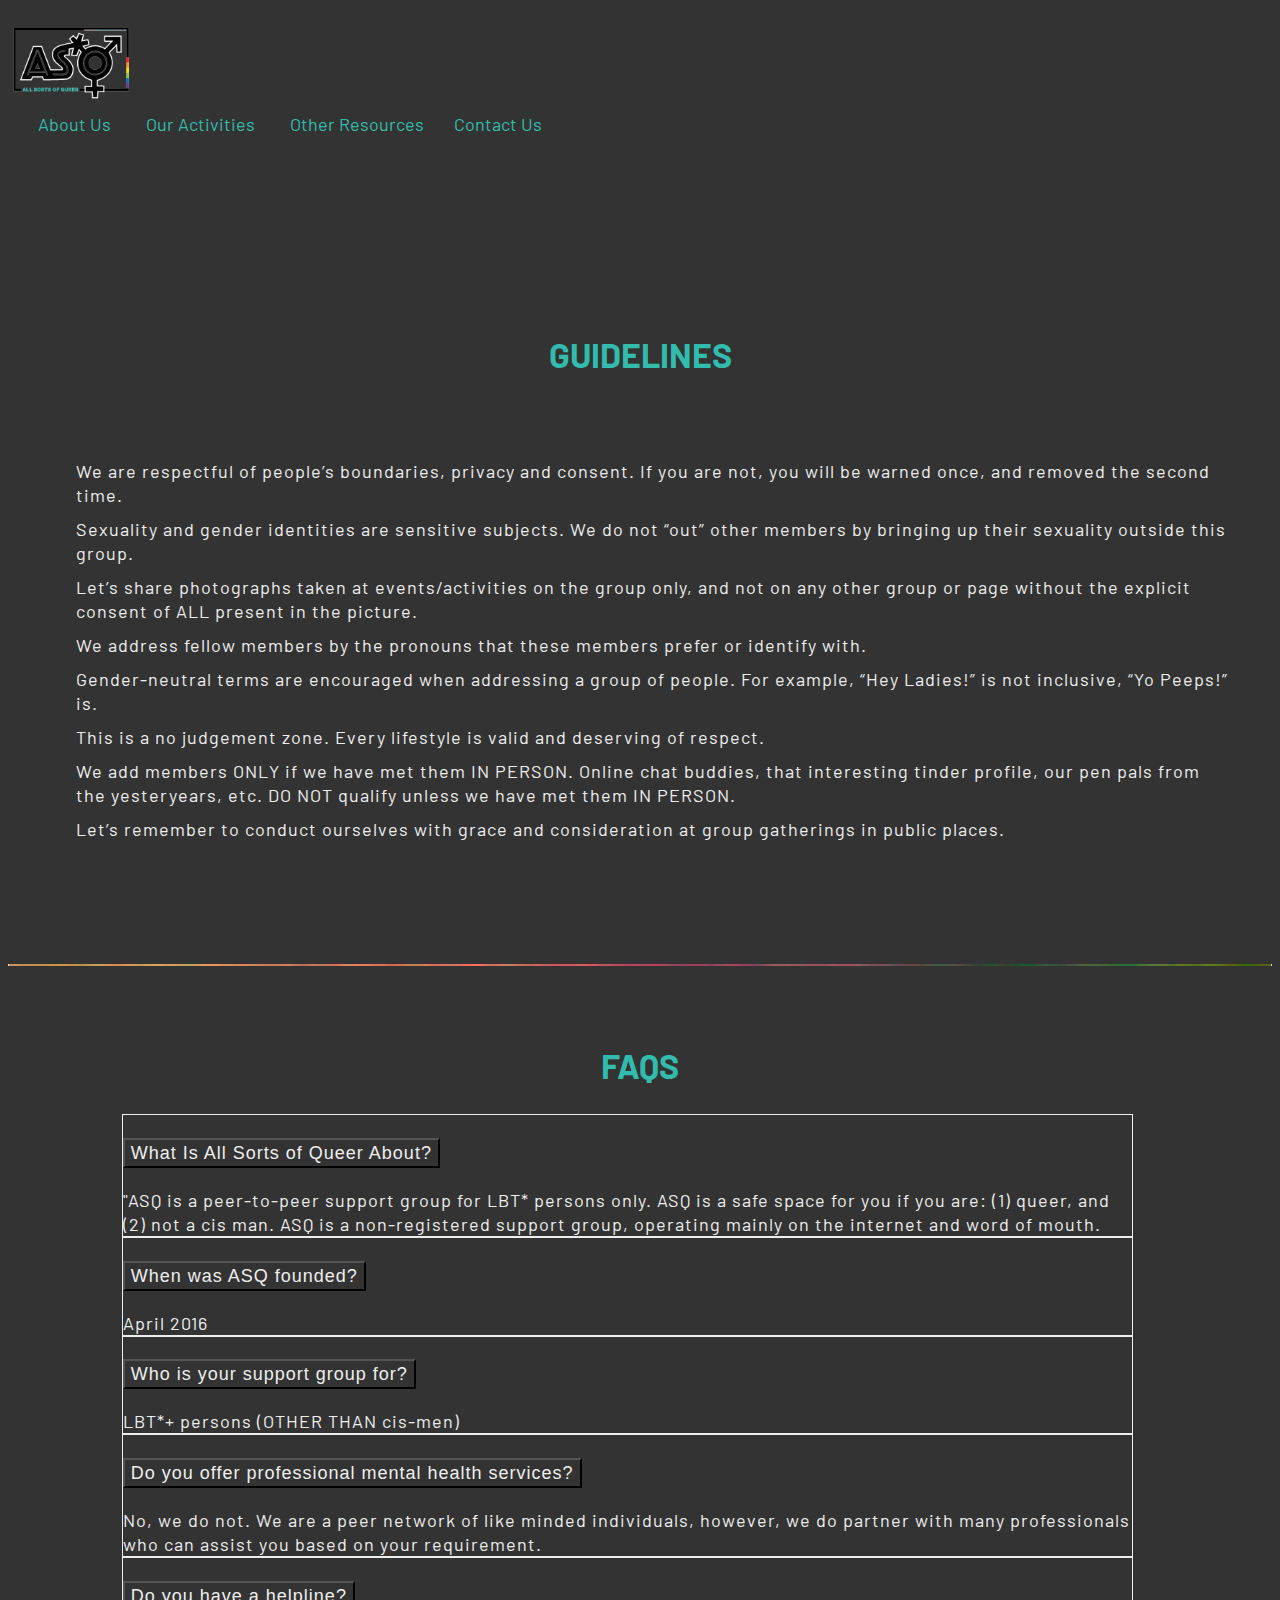
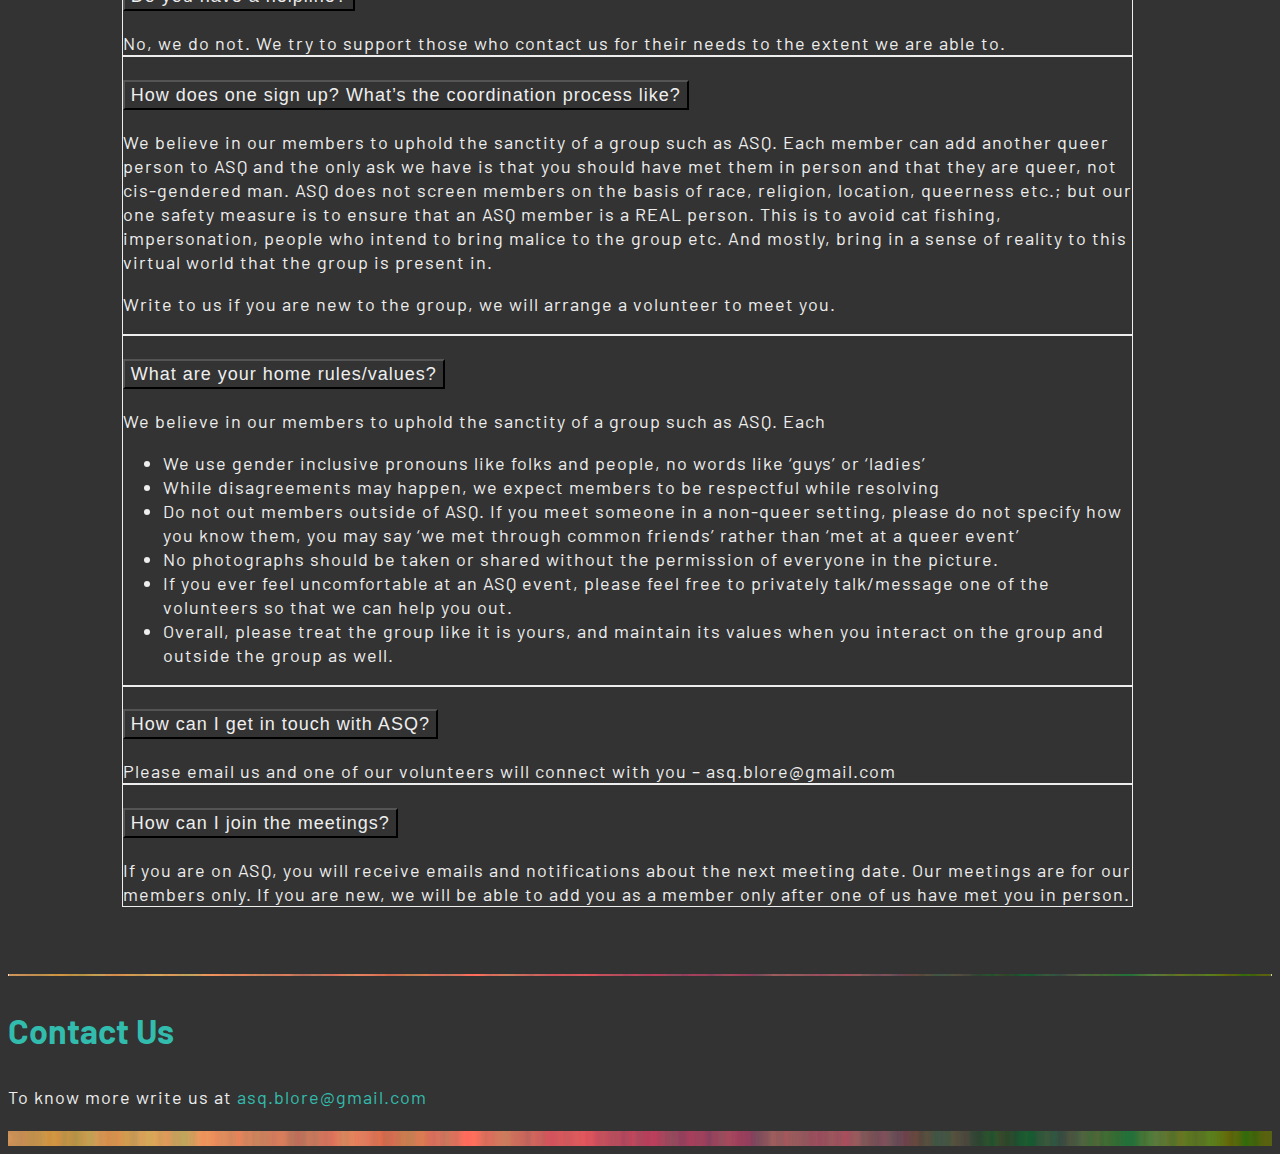
==== commit 1b7156a1: "fix: Added Primary Responsive design" ====
--- a/guidelines.html
+++ b/guidelines.html
@@ -33,7 +33,7 @@
   <!-- ======= Header ======= -->
   <header id="header" class="fixed-top">
     <div class="container d-flex align-items-center justify-content-between">
-      <a href="index.html" class="logo"><img src="assets/img/ASQ-Logo.gif" alt="" style="max-height: 100px" /></a>
+      <a href="index.html" class="logo"><img src="assets/img/ASQ-Logo.gif" alt="logo-" /></a>
       <nav id="navbar" class="navbar">
         <ul>
           <li class="dropdown">
--- a/assets/css/style.css
+++ b/assets/css/style.css
@@ -34,7 +34,7 @@
 }
 
 .accordion-button,
-a{
+a {
   color: #eeeeee !important;
   text-decoration: none;
 }
@@ -168,7 +168,10 @@
   color: #32bcad;
 }
 #header .logo img {
-  max-height: 40px;
+  max-height: 80px;
+}
+img {
+  vertical-align: bottom !important;
 }
 @media (max-width: 992px) {
   #header .logo {
@@ -467,7 +470,7 @@
 @media (max-width: 992px) {
   #hero {
     height: auto;
-    padding: 120px 0px 0px 0px;
+    padding: 80px 0px 0px 0px;
   }
   #hero h1 {
     font-size: 28px;
@@ -724,85 +727,6 @@
 }
 
 /*--------------------------------------------------------------
-# Testimonials
---------------------------------------------------------------*/
-.testimonials .testimonials-carousel,
-.testimonials .hero-slider {
-  overflow: hidden;
-}
-.testimonials .testimonial-item {
-  box-sizing: content-box;
-  text-align: center;
-  min-height: 320px;
-}
-.testimonials .testimonial-item .testimonial-img {
-  width: 90px;
-  border-radius: 50%;
-  margin: 0 auto;
-}
-.testimonials .testimonial-item h3 {
-  font-size: 18px;
-  font-weight: bold;
-  margin: 10px 0 5px 0;
-  color: #111;
-}
-.testimonials .testimonial-item h4 {
-  font-size: 14px;
-  color: #999;
-  margin: 0;
-}
-.testimonials .testimonial-item .quote-icon-left,
-.testimonials .testimonial-item .quote-icon-right {
-  color: #c9e3f5;
-  font-size: 26px;
-}
-.testimonials .testimonial-item .quote-icon-left {
-  display: inline-block;
-  left: -5px;
-  position: relative;
-}
-.testimonials .testimonial-item .quote-icon-right {
-  display: inline-block;
-  right: -5px;
-  position: relative;
-  top: 10px;
-}
-.testimonials .testimonial-item p {
-  font-style: italic;
-  margin: 0 15px 15px 15px;
-  padding: 20px;
-  background: #f3f9fd;
-  position: relative;
-  margin-bottom: 35px;
-  border-radius: 6px;
-}
-.testimonials .testimonial-item p::after {
-  content: "";
-  width: 0;
-  height: 0;
-  border-top: 20px solid #f3f9fd;
-  border-right: 20px solid transparent;
-  border-left: 20px solid transparent;
-  position: absolute;
-  bottom: -20px;
-  left: calc(50% - 20px);
-}
-.testimonials .swiper-pagination {
-  margin-top: 20px;
-  position: relative;
-}
-.testimonials .swiper-pagination .swiper-pagination-bullet {
-  width: 12px;
-  height: 12px;
-  background-color: #fff;
-  opacity: 1;
-  border: 1px solid #32bcad;
-}
-.testimonials .swiper-pagination .swiper-pagination-bullet-active {
-  background-color: #32bcad;
-}
-
-/*--------------------------------------------------------------
 # Services
 --------------------------------------------------------------*/
 .services .icon-box {
@@ -942,202 +866,22 @@
   background: #fff;
   color: #32bcad;
 }
-
-/*--------------------------------------------------------------
-# Portfolio
---------------------------------------------------------------*/
-.portfolio .portfolio-item {
-  margin-bottom: 30px;
-}
-.portfolio #portfolio-flters {
-  padding: 0;
-  margin: 0 auto 35px auto;
-  list-style: none;
-  text-align: center;
-  border-radius: 50px;
-  padding: 2px 15px;
-}
-.portfolio #portfolio-flters li {
-  cursor: pointer;
-  display: inline-block;
-  padding: 10px 15px 8px 15px;
-  font-size: 14px;
-  font-weight: 600;
-  line-height: 1;
-  text-transform: uppercase;
-  color: #444444;
-  margin-bottom: 5px;
-  transition: all 0.3s ease-in-out;
-}
-.portfolio #portfolio-flters li:hover,
-.portfolio #portfolio-flters li.filter-active {
-  color: #32bcad;
-}
-.portfolio #portfolio-flters li:last-child {
-  margin-right: 0;
-}
-.portfolio .portfolio-wrap {
-  transition: 0.3s;
-  position: relative;
-  overflow: hidden;
-  z-index: 1;
-}
-.portfolio .portfolio-wrap::before {
-  content: "";
-  background: rgba(36, 135, 206, 0.6);
-  position: absolute;
-  left: 30px;
-  right: 30px;
-  top: 30px;
-  bottom: 30px;
-  transition: all ease-in-out 0.3s;
-  z-index: 2;
-  opacity: 0;
-}
-.portfolio .portfolio-wrap .portfolio-info {
-  opacity: 0;
-  position: absolute;
-  top: 0;
-  left: 0;
-  right: 0;
-  bottom: 0;
-  text-align: center;
-  z-index: 3;
-  transition: all ease-in-out 0.3s;
-  display: flex;
-  flex-direction: column;
-  justify-content: center;
-  align-items: center;
-}
-.portfolio .portfolio-wrap .portfolio-info::before {
-  display: block;
-  content: "";
-  width: 48px;
-  height: 48px;
-  position: absolute;
-  top: 35px;
-  left: 35px;
-  border-top: 3px solid #fff;
-  border-left: 3px solid #fff;
-  transition: all 0.5s ease 0s;
-  z-index: 9994;
-}
-.portfolio .portfolio-wrap .portfolio-info::after {
-  display: block;
-  content: "";
-  width: 48px;
-  height: 48px;
-  position: absolute;
-  bottom: 35px;
-  right: 35px;
-  border-bottom: 3px solid #fff;
-  border-right: 3px solid #fff;
-  transition: all 0.5s ease 0s;
-  z-index: 9994;
-}
-.portfolio .portfolio-wrap .portfolio-info h4 {
-  font-size: 20px;
-  color: #fff;
-  font-weight: 600;
-}
-.portfolio .portfolio-wrap .portfolio-info p {
-  color: #ffffff;
-  font-size: 14px;
-  text-transform: uppercase;
-  padding: 0;
-  margin: 0;
-}
-.portfolio .portfolio-wrap .portfolio-links {
-  text-align: center;
-  z-index: 4;
-}
-.portfolio .portfolio-wrap .portfolio-links a {
-  color: rgba(255, 255, 255, 0.6);
-  margin: 0 2px;
-  font-size: 28px;
-  display: inline-block;
-  transition: 0.3s;
-}
-.portfolio .portfolio-wrap .portfolio-links a:hover {
-  color: #fff;
-}
-.portfolio .portfolio-wrap:hover::before {
-  top: 0;
-  left: 0;
-  right: 0;
-  bottom: 0;
-  opacity: 1;
-}
-.portfolio .portfolio-wrap:hover .portfolio-info {
-  opacity: 1;
-}
-.portfolio .portfolio-wrap:hover .portfolio-info::before {
-  top: 15px;
-  left: 15px;
-}
-.portfolio .portfolio-wrap:hover .portfolio-info::after {
-  bottom: 15px;
-  right: 15px;
-}
-
-/*--------------------------------------------------------------
-# Portfolio Details
---------------------------------------------------------------*/
-.portfolio-details {
-  padding-top: 40px;
-}
-.portfolio-details .portfolio-details-slider img {
-  width: 100%;
-}
-.portfolio-details .portfolio-details-slider .swiper-pagination {
-  margin-top: 20px;
-  position: relative;
-}
-.portfolio-details
-  .portfolio-details-slider
-  .swiper-pagination
-  .swiper-pagination-bullet {
+.swiper-pagination-bullet {
   width: 12px;
   height: 12px;
-  background-color: #fff;
+  background: #eeeeee;
   opacity: 1;
   border: 1px solid #32bcad;
 }
-.portfolio-details
-  .portfolio-details-slider
-  .swiper-pagination
-  .swiper-pagination-bullet-active {
-  background-color: #32bcad;
-}
-.portfolio-details .portfolio-info {
-  padding: 30px;
-  box-shadow: 0px 0 30px rgba(18, 66, 101, 0.08);
-}
-.portfolio-details .portfolio-info h3 {
-  font-size: 22px;
-  font-weight: 700;
-  margin-bottom: 20px;
-  padding-bottom: 20px;
-  border-bottom: 1px solid #eee;
-}
-.portfolio-details .portfolio-info ul {
-  list-style: none;
-  padding: 0;
-  font-size: 15px;
-}
-.portfolio-details .portfolio-info ul li + li {
-  margin-top: 10px;
-}
-.portfolio-details .portfolio-description {
-  padding-top: 30px;
-}
-.portfolio-details .portfolio-description h2 {
-  font-size: 26px;
-  font-weight: 700;
-  margin-bottom: 20px;
-}
-.portfolio-details .portfolio-description p {
-  padding: 0;
+.swiper-pagination-bullet-active {
+  background: #32bcad !important;
+  width: 12px;
+  height: 12px;
+  opacity: 1;
+  border: 1px solid #32bcad;
+}
+.swiper-pagination-bullets.swiper-pagination-horizontal {
+  bottom: -30px;
 }
 
 /*--------------------------------------------------------------
@@ -1758,10 +1502,6 @@
 .margint5 {
   margin-top: 5rem;
 }
-.swiper-horizontal > .swiper-pagination-bullets,
-.swiper-pagination-bullets.swiper-pagination-horizontal {
-  display: none !important;
-}
 
 .swiper {
   width: 100%;
@@ -1801,4 +1541,143 @@
 
 .accordion-button::after {
   background-image: url(../img/down-arrow.svg) !important;
-}+}
+
+#other-resources h2,
+#contact h3,
+#about-video h3,
+#activity h3 {
+  font-size: 34px;
+  font-weight: 700;
+}
+
+/* RESPONSIVE */
+
+/* Mobile */
+@media screen and (max-width: 425px) {
+  .about .content {
+    padding: 0px;
+  }
+
+  .about p {
+    font-size: 14px;
+    line-height: 20px;
+    letter-spacing: 1.5px;
+    margin: 15px 0 15px 0;
+  }
+
+  section {
+    padding: 22px 0px;
+  }
+
+  .about .content h3 {
+    font-size: 22px;
+    margin-top: 25px;
+  }
+
+  .margint5 {
+    margin-top: 1rem;
+  }
+
+  #other-resources h2,
+  #contact h3,
+  #about-video h3,
+  #activity h3 {
+    font-size: 22px;
+    font-weight: 700;
+  }
+
+  p {
+    font-size: 14px;
+    line-height: 20px;
+    letter-spacing: 1.5px;
+  }
+
+  h5 {
+    font-size: 0.9rem;
+  }
+
+  #header .logo img {
+    max-height: 50px;
+  }
+
+  .section-title h2,
+  .about h2 {
+    font-size: 22px;
+  }
+
+  .accordion-button,
+  .accordion-body,
+  .about .content ul li {
+    font-size: 14px !important;
+  }
+
+  .inner-page {
+    margin-top: 4rem;
+  }
+}
+
+/* Tablet */
+@media (min-width: 426px) and (max-width: 769px) {
+  .about .content {
+    padding: 0px;
+  }
+
+  .about p {
+    font-size: 14px;
+    line-height: 20px;
+    letter-spacing: 1.5px;
+    margin: 15px 0 15px 0;
+  }
+
+  section {
+    padding: 22px 0px;
+  }
+
+  .about .content h3 {
+    font-size: 22px;
+    margin-top: 25px;
+  }
+
+  .margint5 {
+    margin-top: 1rem;
+  }
+
+  #other-resources h2,
+  #contact h3,
+  #about-video h3,
+  #activity h3 {
+    font-size: 22px;
+    font-weight: 700;
+  }
+
+  p {
+    font-size: 14px;
+    line-height: 20px;
+    letter-spacing: 1.5px;
+  }
+
+  h5 {
+    font-size: 0.9rem;
+  }
+
+  #header .logo img {
+    max-height: 50px;
+  }
+
+  .section-title h2,
+  .about h2 {
+    font-size: 22px;
+  }
+
+  .accordion-button,
+  .accordion-body,
+  .about .content ul li {
+    font-size: 14px !important;
+  }
+
+
+  .inner-page {
+    margin-top: 4rem;
+  }
+}
